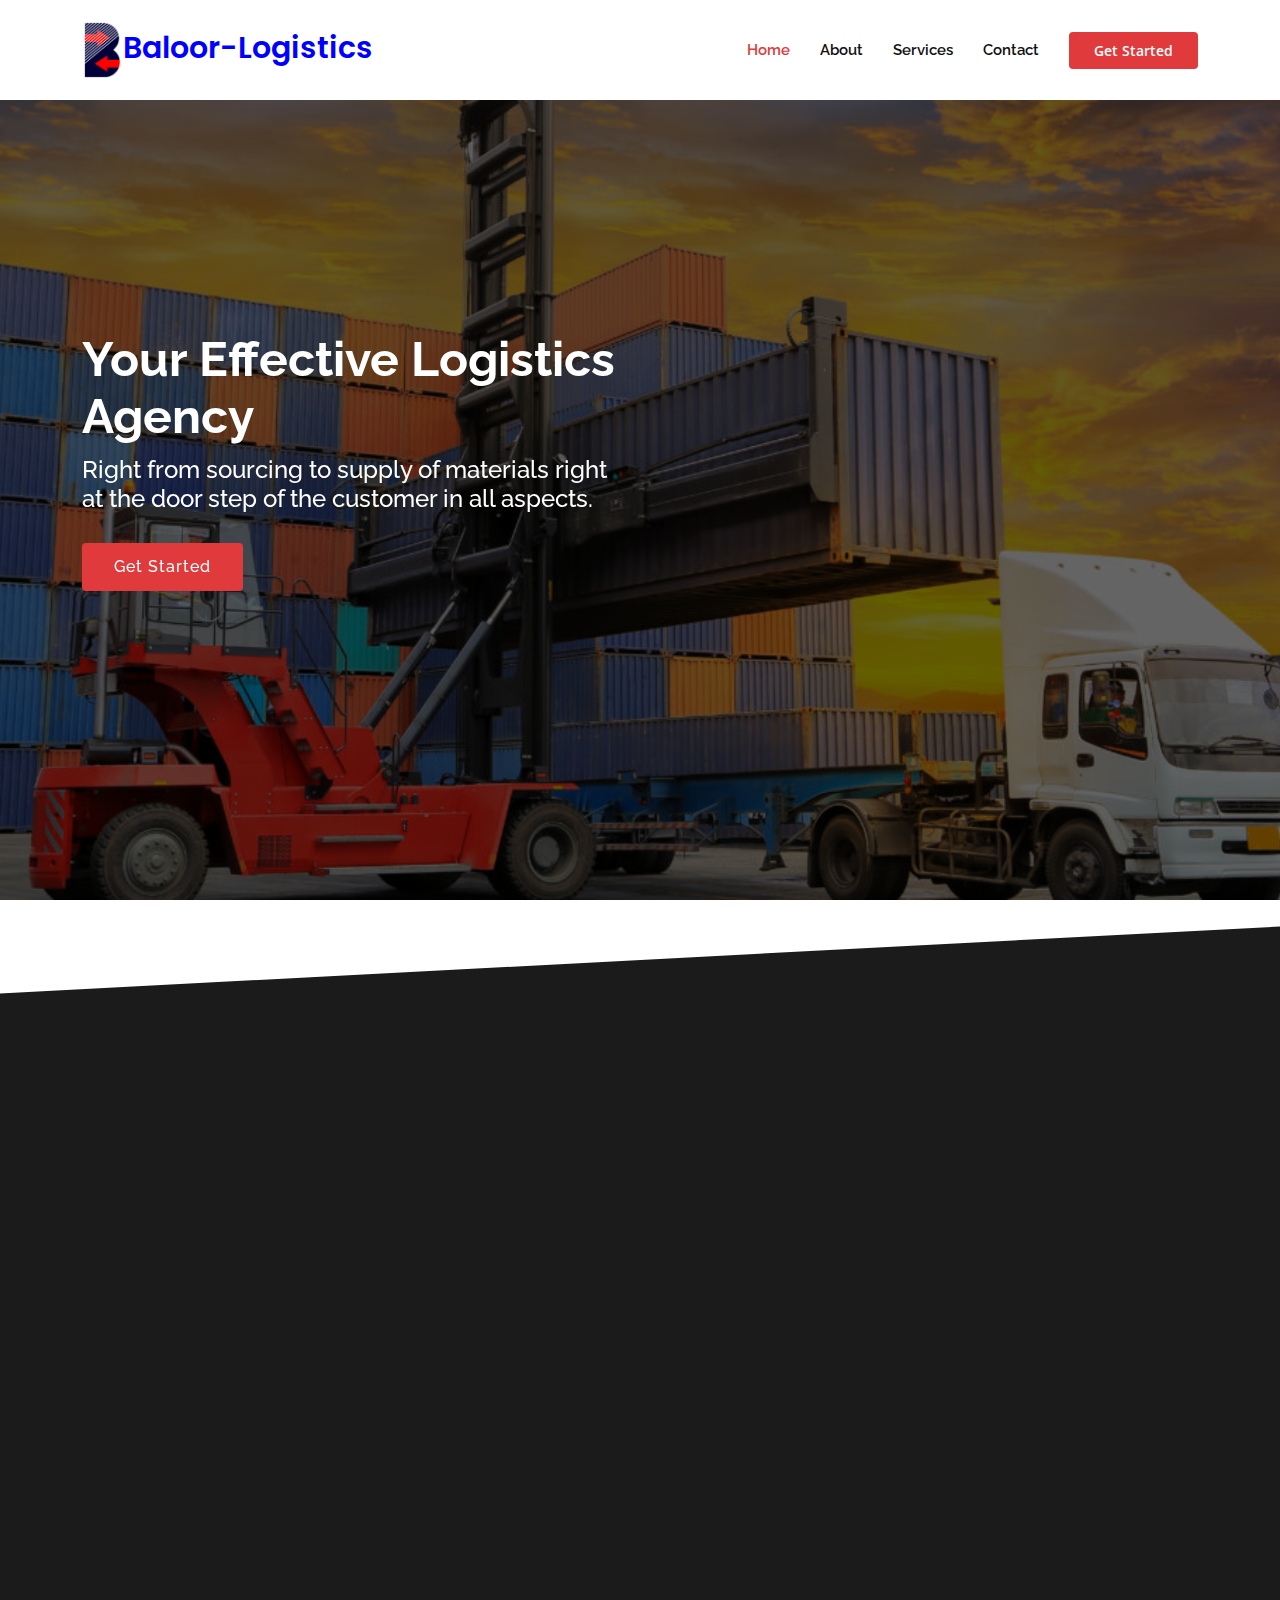
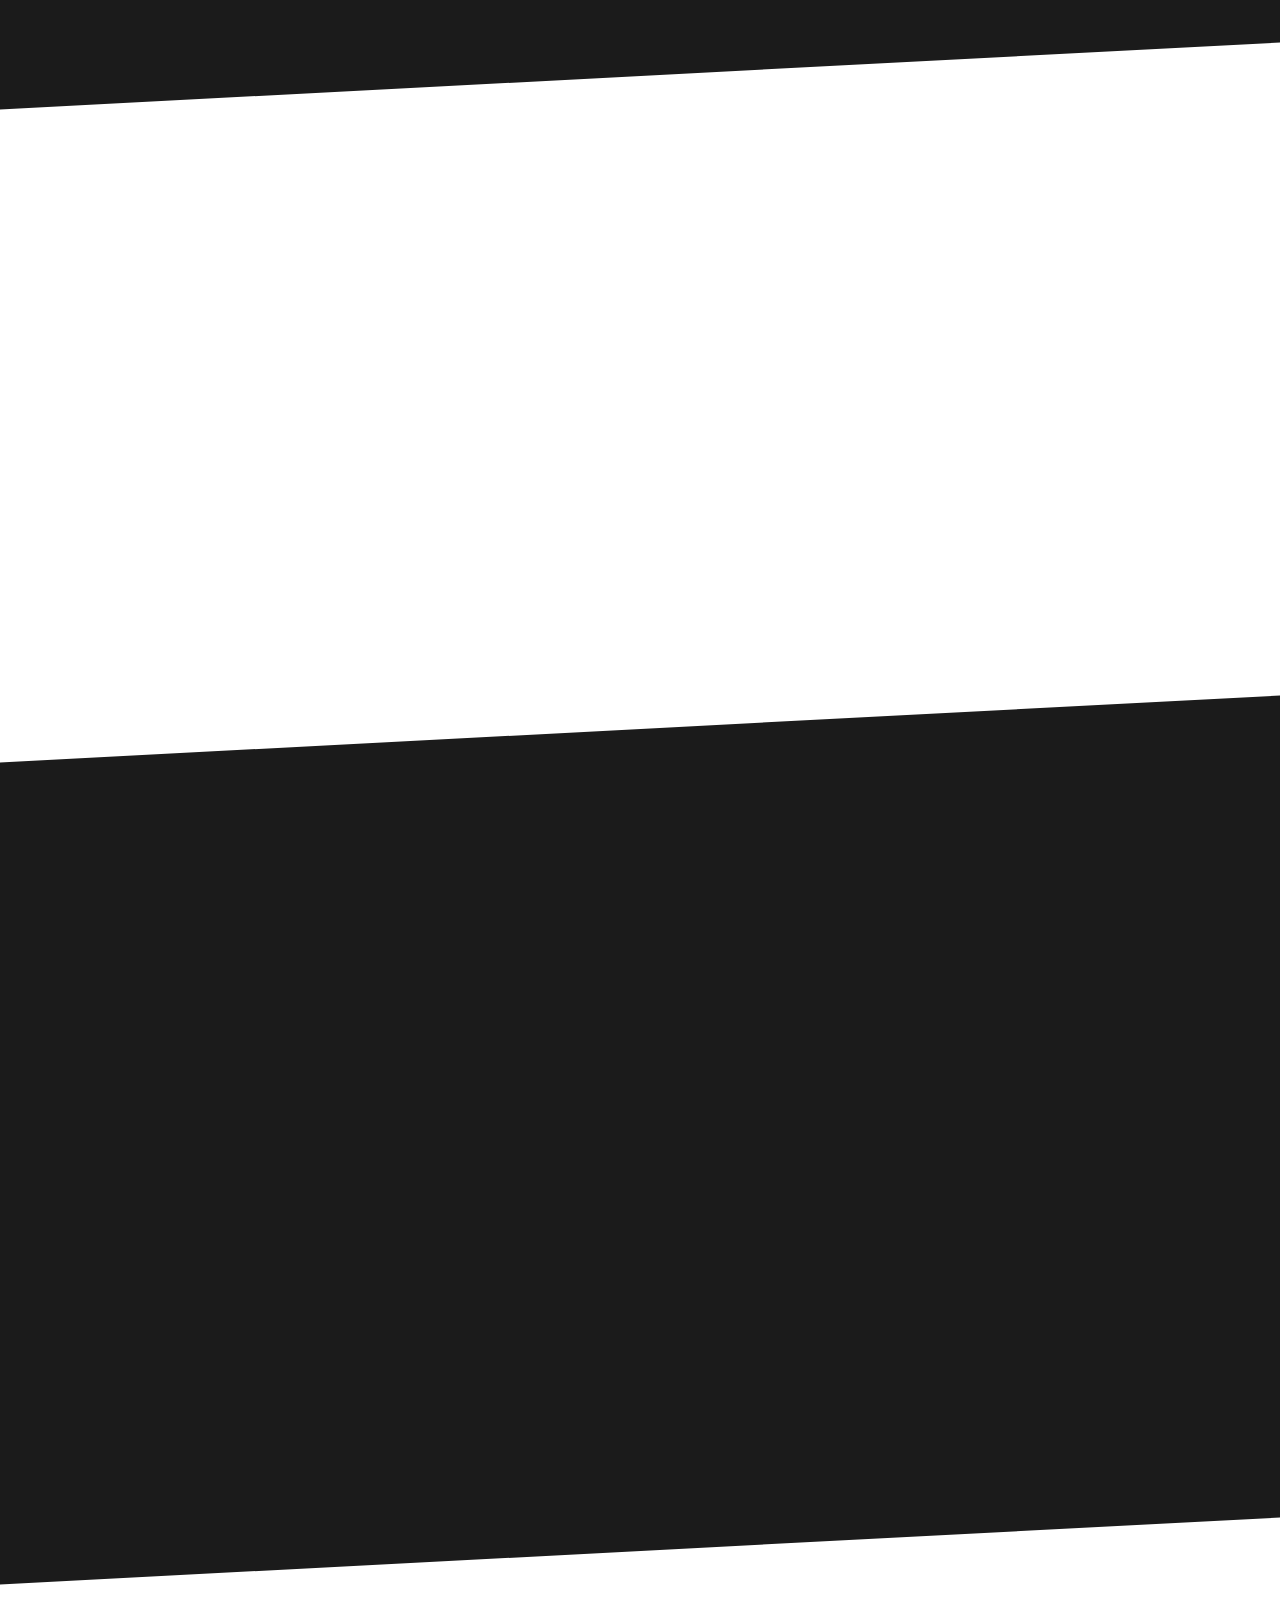
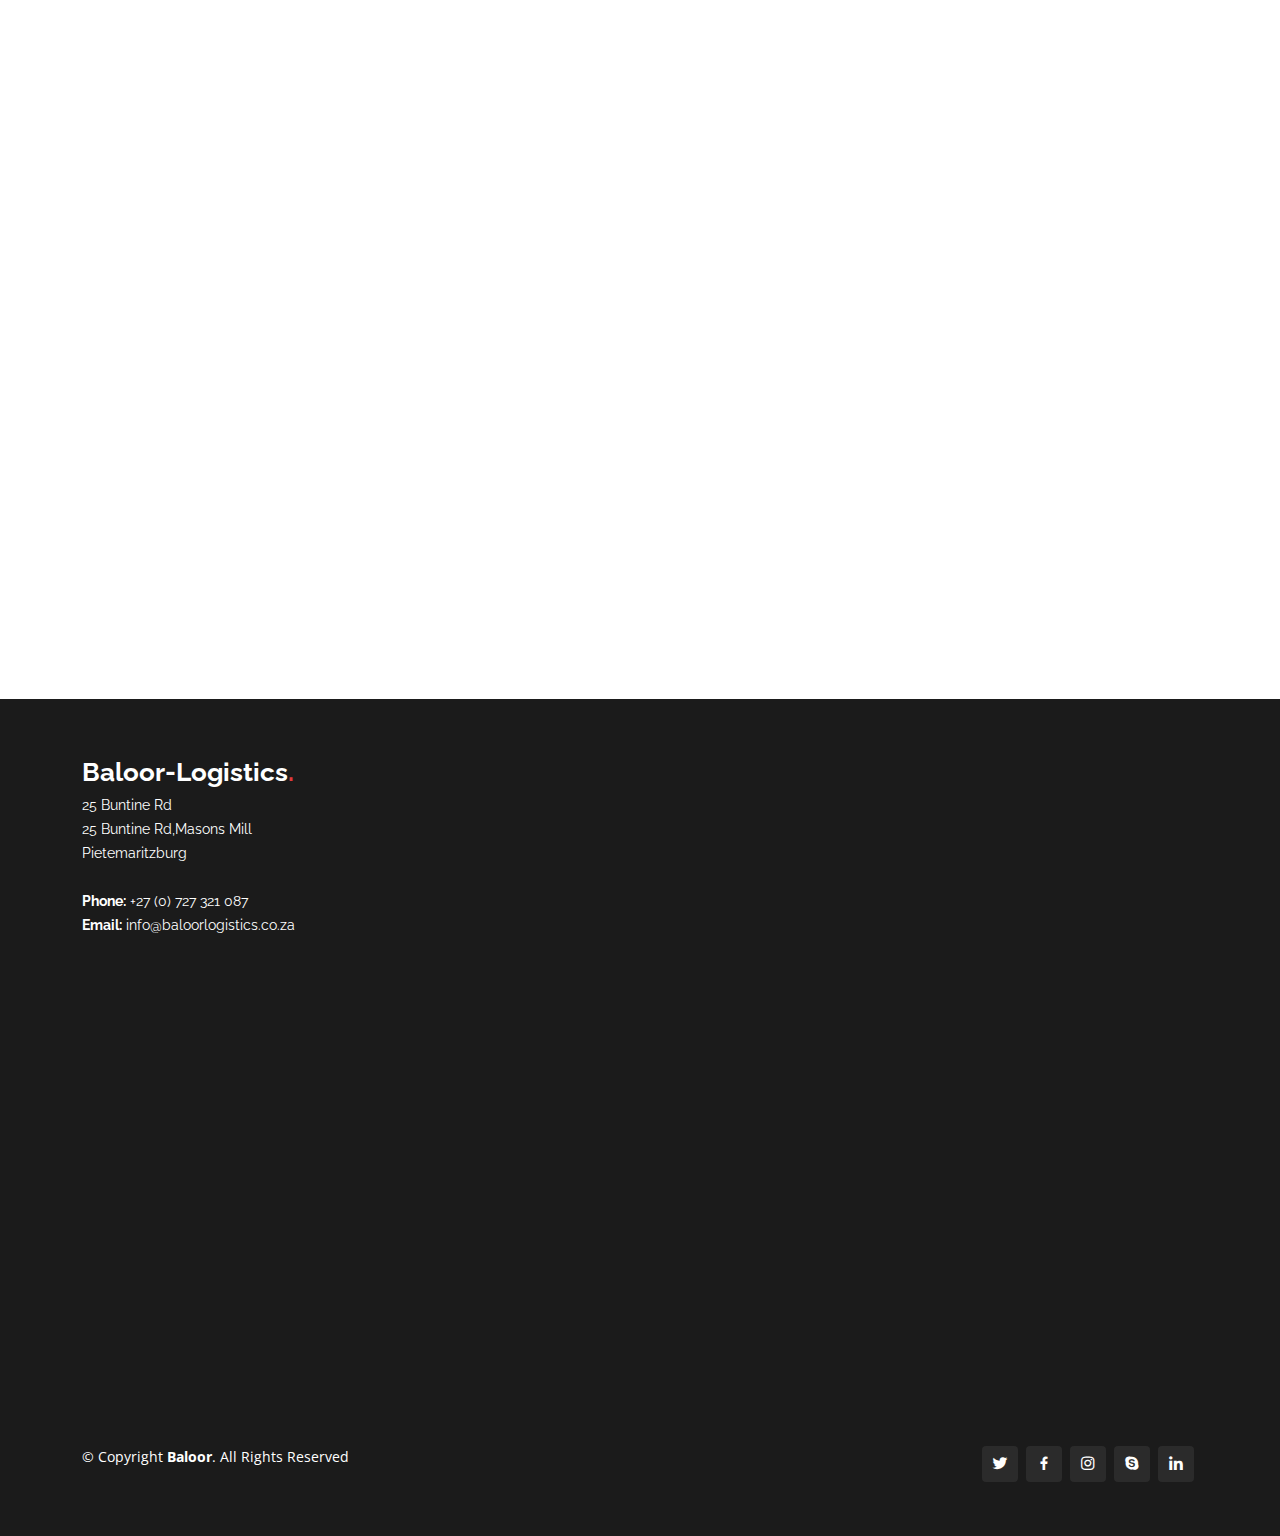
==== CurrentWork/Presento-pro/index.html @ 8ceecabe "Merge pull request #7 from Moe6/baloor-changes" ====
<!DOCTYPE html>
<html lang="en">

<head>
  <meta charset="utf-8">
  <meta content="width=device-width, initial-scale=1.0" name="viewport">

  <title>Index</title>
  <meta content="" name="description">
  <meta content="" name="keywords">

  <!-- Favicons -->
  <link href="assets/img/favicon.png" rel="icon">
  <link href="assets/img/apple-touch-icon.png" rel="apple-touch-icon">

  <!-- Google Fonts -->
  <link href="https://fonts.googleapis.com/css?family=Open+Sans:300,300i,400,400i,600,600i,700,700i|Raleway:300,300i,400,400i,500,500i,600,600i,700,700i|Poppins:300,300i,400,400i,500,500i,600,600i,700,700i" rel="stylesheet">

  <!-- Vendor CSS Files -->
  <link href="assets/vendor/aos/aos.css" rel="stylesheet">
  <link href="assets/vendor/bootstrap/css/bootstrap.min.css" rel="stylesheet">
  <link href="assets/vendor/bootstrap-icons/bootstrap-icons.css" rel="stylesheet">
  <link href="assets/vendor/boxicons/css/boxicons.min.css" rel="stylesheet">
  <link href="assets/vendor/glightbox/css/glightbox.min.css" rel="stylesheet">
  <link href="assets/vendor/remixicon/remixicon.css" rel="stylesheet">
  <link href="assets/vendor/swiper/swiper-bundle.min.css" rel="stylesheet">

  <!-- Template Main CSS File -->
  <link href="assets/css/style.css" rel="stylesheet">

  <!-- =======================================================
  * Template Name: Presento - v3.3.0
  * Template URL: https://bootstrapmade.com/presento-bootstrap-corporate-template/
  * Author: BootstrapMade.com
  * License: https://bootstrapmade.com/license/
  ======================================================== -->
</head>

<body>

  <!-- ======= Header ======= -->
  <header id="header" class="fixed-top d-flex align-items-center">
    <div class="container d-flex align-items-center">
     <!--<h1 class="logo me-auto"><a href="index.html">Baloor-Logistics<span></span></a></h1>
      <!-- Uncomment below if you prefer to use an image logo -->
       <a href="index.html" class="logo me-auto"><img src="image/Logo/logo.jpeg" alt="">Baloor-Logistics</a>

      <nav id="navbar" class="navbar order-last order-lg-0">
        <ul>
          <li><a class="nav-link scrollto active" href="#hero">Home</a></li>
          <li><a class="nav-link scrollto" href="#about">About</a></li>
          <li><a class="nav-link scrollto" href="#services">Services</a></li>
          
             
          <li><a class="nav-link scrollto" href="#contact">Contact</a></li>
        </ul>
        <i class="bi bi-list mobile-nav-toggle"></i>
      </nav><!-- .navbar -->

      <a href="#about" class="get-started-btn scrollto">Get Started</a>
    </div>
  </header><!-- End Header -->

  <!-- ======= Hero Section ======= -->
  <section id="hero" class="d-flex align-items-center">

    <div class="container" data-aos="zoom-out" data-aos-delay="100">
      <div class="row">
        <div class="col-xl-6">
          <h1>Your Effective Logistics Agency</h1>
          <h2>Right from sourcing to supply of materials
			  right at the door step of the customer in all aspects.</h2>
          <a href="#about" class="btn-get-started scrollto">Get Started</a>
        </div>
      </div>
    </div>

  </section><!-- End Hero -->

  <main id="main">

    <!-- ======= Clients Section ======= -->
     <!--<section id="clients" class="clients">
      <div class="container" data-aos="zoom-in">

        <div class="clients-slider swiper-container">
          <div class="swiper-wrapper align-items-center">
            <div class="swiper-slide"><img src="assets/img/clients/client-1.png" class="img-fluid" alt=""></div>
            <div class="swiper-slide"><img src="assets/img/clients/client-2.png" class="img-fluid" alt=""></div>
            <div class="swiper-slide"><img src="assets/img/clients/client-3.png" class="img-fluid" alt=""></div>
            <div class="swiper-slide"><img src="assets/img/clients/client-4.png" class="img-fluid" alt=""></div>
            <div class="swiper-slide"><img src="assets/img/clients/client-5.png" class="img-fluid" alt=""></div>
            <div class="swiper-slide"><img src="assets/img/clients/client-6.png" class="img-fluid" alt=""></div>
            <div class="swiper-slide"><img src="assets/img/clients/client-7.png" class="img-fluid" alt=""></div>
            <div class="swiper-slide"><img src="assets/img/clients/client-8.png" class="img-fluid" alt=""></div>
          </div>
          <div class="swiper-pagination"></div>
        </div>

      </div>
    </section><!-- End Clients Section -->

    <!-- ======= About Section ======= -->
    <section id="about" class="about section-bg">
      <div class="container" data-aos="fade-up">

        <div class="row no-gutters">
          <div class="content col-xl-5 d-flex align-items-stretch">
            <div class="content">
              <h3>An Effective Logistics Agent</h3>
              <p>
                  We are Baloor Logistics,your effective logistics agency.We offer one 
				  stop customs services,freight forwarding & transport and warehousing & logistics.
			  Our services are available either on a contractual basis or on an as and when needed basis.
            
              </p>
			  <p class="">
              From our office and through the beneficial partnerships and alliances that 
			  we have built over the years,we are able to provide a full suite of services 
			  around the import and export needs of our clients.
			  we are always focused on providing quality services and to make every engagement worth you while.
            </p>
			<!--  <p class="">
            Our focus is to foster growth and promote enduring business ties with our
			clients.Customer responsiveness and commitment is to the driving force in the quest for excellence.
            
            </p>-->
              <a href="#" class="about-btn"><span>About us</span> <i class="bx bx-chevron-right"></i></a>
            </div>
          </div>
              <div class="col-lg-6 order-1 order-lg-2 text-center">
            <img src="image/home.jpg" class="img-fluid" width="1000"   height="1000" alt="">

			
          </div>
            </div><!-- End .content-->
          </div>
        </div>

      </div>
    </section><!-- End About Section -->

    <!-- ======= Counts Section ======= -->
    <!--  <section id="counts" class="counts">
      <div class="container" data-aos="fade-up">

        <div class="row">

          <div class="col-lg-3 col-md-6">
            <div class="count-box">
              <i class="bi bi-emoji-smile"></i>
              <span data-purecounter-start="0" data-purecounter-end="232" data-purecounter-duration="1" class="purecounter"></span>
              <p>To prosper together with customers,shareholders,and employees,and to contribute to a prosperous society.</p>

            </div>
          </div>

          <div class="col-lg-3 col-md-6 mt-5 mt-md-0">
            <div class="count-box">
              <i class="bi bi-journal-richtext"></i>
              <span data-purecounter-start="0" data-purecounter-end="521" data-purecounter-duration="1" class="purecounter"></span>
              <p class="">
           Striving to meet the increasing and diversified demands of the customers.
          </p>
			 
            </div>
          </div>

          <div class="col-lg-3 col-md-6 mt-5 mt-lg-0">
            <div class="count-box">
              <i class="bi bi-headset"></i>
              <span data-purecounter-start="0" data-purecounter-end="1463" data-purecounter-duration="1" class="purecounter"></span>
              <p class=""> Being market leaders in defend market segments.
            </p>
			 <p class="">
           Providing quality  products & reliable services and sourcing from reputed manufacturers.
            </p>
            </div>
          </div>

          <div class="col-lg-3 col-md-6 mt-5 mt-lg-0">
            <div class="count-box">
              <i class="bi bi-people"></i>
              <span data-purecounter-start="0" data-purecounter-end="15" data-purecounter-duration="1" class="purecounter"></span>
              <p class="">
           Becoming professional marketing partners for our principals to meet the objectives of sales,market infomation ,and customer service.
            </p>
			 <p class="">
           Being the preferred importer and exporter of our customers,with our products exceeding their quality requirements.
            </p>
            </div>
          </div>

        </div>

      </div>
    </section><!-- End Counts Section -->

    <!-- ======= Tabs Section ======= -->
   <section id="tabs" class="tabs">
      <div class="container" data-aos="fade-up">

       <!-- <ul class="nav nav-tabs row d-flex">
          <li class="nav-item col-3">
            <a class="nav-link active show" data-bs-toggle="tab" data-bs-target="#tab-1">
              <i class="ri-gps-line"></i>
              <h4 class="d-none d-lg-block">Modi sit est dela pireda nest</h4>
            </a>
          </li>
          <li class="nav-item col-3">
            <a class="nav-link" data-bs-toggle="tab" data-bs-target="#tab-2">
              <i class="ri-body-scan-line"></i>
              <h4 class="d-none d-lg-block">Unde praesenti mara setra le</h4>
            </a>
          </li>
          <li class="nav-item col-3">
            <a class="nav-link" data-bs-toggle="tab" data-bs-target="#tab-3">
              <i class="ri-sun-line"></i>
              <h4 class="d-none d-lg-block">Pariatur explica nitro dela</h4>
            </a>
          </li>
          <li class="nav-item col-3">
            <a class="nav-link" data-bs-toggle="tab" data-bs-target="#tab-4">
              <i class="ri-store-line"></i>
              <h4 class="d-none d-lg-block">Nostrum qui dile node</h4>
            </a>
          </li>
        </ul>-->

        <div class="tab-content">
          <div class="tab-pane active show" id="tab-1">
            <div class="row">
              <div class="col-lg-6 order-2 order-lg-1 mt-3 mt-lg-0" data-aos="fade-up" data-aos-delay="100">
                <h3>Our Mission</h3>
               		  <p>To prosper together with customers,shareholders,and employees,and to contribute to a prosperous society.</p>

                
               <p class="">
           Striving to meet the increasing and diversified demands of the customers.
            </p>
			 <p class="">
			  <p class="">
            Being market leaders in defend market segments.
            </p>
			 <p class="">
           Providing quality  products & reliable services and sourcing from reputed manufacturers.
            </p>
			<p class="">
           Becoming professional marketing partners for our principals to meet the objectives of sales,market infomation ,and customer service.
            </p>
			 <p class="">
           Being the preferred importer and exporter of our customers,with our products exceeding their quality requirements.
            </p>
              </div>
              <div class="col-lg-6 order-1 order-lg-2 text-center" data-aos="fade-up" data-aos-delay="200">
                <img src="image/logic.jpg" alt="" class="img-fluid">
              </div>
            </div>
          </div>
          <div class="tab-pane" id="tab-2">
            <div class="row">
              <div class="col-lg-6 order-2 order-lg-1 mt-3 mt-lg-0">
                <h3>Neque exercitationem debitis soluta quos debitis quo mollitia officia est</h3>
                <p>
                  Ullamco laboris nisi ut aliquip ex ea commodo consequat. Duis aute irure dolor in reprehenderit in voluptate
                  velit esse cillum dolore eu fugiat nulla pariatur. Excepteur sint occaecat cupidatat non proident, sunt in
                  culpa qui officia deserunt mollit anim id est laborum
                </p>
                <p class="fst-italic">
                  Lorem ipsum dolor sit amet, consectetur adipiscing elit, sed do eiusmod tempor incididunt ut labore et dolore
                  magna aliqua.
                </p>
                <ul>
                  <li><i class="ri-check-double-line"></i> Ullamco laboris nisi ut aliquip ex ea commodo consequat.</li>
                  <li><i class="ri-check-double-line"></i> Duis aute irure dolor in reprehenderit in voluptate velit.</li>
                  <li><i class="ri-check-double-line"></i> Provident mollitia neque rerum asperiores dolores quos qui a. Ipsum neque dolor voluptate nisi sed.</li>
                  <li><i class="ri-check-double-line"></i> Ullamco laboris nisi ut aliquip ex ea commodo consequat. Duis aute irure dolor in reprehenderit in voluptate trideta storacalaperda mastiro dolore eu fugiat nulla pariatur.</li>
                </ul>
              </div>
              <div class="col-lg-6 order-1 order-lg-2 text-center">
                <img src="assets/img/tabs-2.jpg" alt="" class="img-fluid">
              </div>
            </div>
          </div>
          <div class="tab-pane" id="tab-3">
            <div class="row">
              <div class="col-lg-6 order-2 order-lg-1 mt-3 mt-lg-0">
                <h3>Voluptatibus commodi ut accusamus ea repudiandae ut autem dolor ut assumenda</h3>
                <p>
                  Ullamco laboris nisi ut aliquip ex ea commodo consequat. Duis aute irure dolor in reprehenderit in voluptate
                  velit esse cillum dolore eu fugiat nulla pariatur. Excepteur sint occaecat cupidatat non proident, sunt in
                  culpa qui officia deserunt mollit anim id est laborum
                </p>
                <ul>
                  <li><i class="ri-check-double-line"></i> Ullamco laboris nisi ut aliquip ex ea commodo consequat.</li>
                  <li><i class="ri-check-double-line"></i> Duis aute irure dolor in reprehenderit in voluptate velit.</li>
                  <li><i class="ri-check-double-line"></i> Provident mollitia neque rerum asperiores dolores quos qui a. Ipsum neque dolor voluptate nisi sed.</li>
                </ul>
                <p class="fst-italic">
                  Lorem ipsum dolor sit amet, consectetur adipiscing elit, sed do eiusmod tempor incididunt ut labore et dolore
                  magna aliqua.
                </p>
              </div>
              <div class="col-lg-6 order-1 order-lg-2 text-center">
                <img src="assets/img/tabs-3.jpg" alt="" class="img-fluid">
              </div>
            </div>
          </div>
          <div class="tab-pane" id="tab-4">
            <div class="row">
              <div class="col-lg-6 order-2 order-lg-1 mt-3 mt-lg-0">
                <h3>Omnis fugiat ea explicabo sunt dolorum asperiores sequi inventore rerum</h3>
                <p>
                  Ullamco laboris nisi ut aliquip ex ea commodo consequat. Duis aute irure dolor in reprehenderit in voluptate
                  velit esse cillum dolore eu fugiat nulla pariatur. Excepteur sint occaecat cupidatat non proident, sunt in
                  culpa qui officia deserunt mollit anim id est laborum
                </p>
                <p class="fst-italic">
                  Lorem ipsum dolor sit amet, consectetur adipiscing elit, sed do eiusmod tempor incididunt ut labore et dolore
                  magna aliqua.
                </p>
                <ul>
                  <li><i class="ri-check-double-line"></i> Ullamco laboris nisi ut aliquip ex ea commodo consequat.</li>
                  <li><i class="ri-check-double-line"></i> Duis aute irure dolor in reprehenderit in voluptate velit.</li>
                  <li><i class="ri-check-double-line"></i> Ullamco laboris nisi ut aliquip ex ea commodo consequat. Duis aute irure dolor in reprehenderit in voluptate trideta storacalaperda mastiro dolore eu fugiat nulla pariatur.</li>
                </ul>
              </div>
              <div class="col-lg-6 order-1 order-lg-2 text-center">
                <img src="assets/img/tabs-4.jpg" alt="" class="img-fluid">
              </div>
            </div>
          </div>
        </div>

      </div>
    </section><!-- End Tabs Section -->

    <!-- ======= Services Section ======= -->
    <section id="services" class="services section-bg ">
      <div class="container" data-aos="fade-up">

        <div class="section-title">
          <h2>Services</h2>
          <p>Check our services.</p>
        </div>

        <div class="row">
          <div class="col-md-6">
            <div class="icon-box" data-aos="fade-up" data-aos-delay="100">
              <i class="bi bi-briefcase"></i>
              <h4><a href="#">Customs Clearig & Compliance</a></h4>
              <p> We offer customs processing of all cargo either for imports or exports.</p>
			  
              <p>Our services include processing and submission of all respective cargo
			documentation to the customs authorites for clearance,
			duty estimation,customs compliance and advisory solutions.</p>
            </div>
          </div>
          <div class="col-md-6 mt-4 mt-md-0">
            <div class="icon-box" data-aos="fade-up" data-aos-delay="200">
              <i class="bi bi-card-checklist"></i>
              <h4><a href="#">Transport & Fleight Forwarding</a></h4>
              <p>Baloor logistics has established a complete supply chain solutions and
			  service standards from which we provide our customs improved
			  shipping flexebility and effective solutions with exceptional
			  and on-time customer service.
			   <p>We are an integral part of our clients 
			  important operations,offering total customer care for a wide variety of
			  cargo,so together we can bridge the markets of the world.
			  Air,Sea,Rail and Road freight logistics we can do it at all.</p>
            </div>
          </div>
          <div class="col-md-6 mt-4 mt-md-0">
            <div class="icon-box" data-aos="fade-up" data-aos-delay="300">
              <i class="bi bi-bar-chart"></i>
              <h4><a href="#">Logistics </a></h4>
              <p>For good and cargo to be moved around effectively and reliably,
			  there is a need for dedicated to support you.
        we are fully equipped and resourced to provide you with turn bay logistics and
    warehousing needs</p>
	
            </div>
          </div>
          <div class="col-md-6 mt-4 mt-md-0">
            <div class="icon-box" data-aos="fade-up" data-aos-delay="400">
              <i class="bi bi-binoculars"></i>
              <h4><a href="#"> Warehousing</a></h4>
              <p> we are fully equipped and resourced to provide you with turn bay logistics and
    warehousing needs</p>
            </div>
          </div>
        
          </div>
          
        </div>

      </div>
    </section><!-- End Services Section -->

    <!-- ======= Portfolio Section ======= -->
    <!-- <section id="portfolio" class="portfolio">
      <div class="container" data-aos="fade-up">

        <div class="section-title">
          <h2>Portfolio</h2>
          <p>Magnam dolores commodi suscipit. Necessitatibus eius consequatur ex aliquid fuga eum quidem. Sit sint consectetur velit. Quisquam quos quisquam cupiditate. Et nemo qui impedit suscipit alias ea.</p>
        </div>

        <div class="row" data-aos="fade-up" data-aos-delay="100">
          <div class="col-lg-12 d-flex justify-content-center">
            <ul id="portfolio-flters">
              <li data-filter="*" class="filter-active">All</li>
              <li data-filter=".filter-app">App</li>
              <li data-filter=".filter-card">Card</li>
              <li data-filter=".filter-web">Web</li>
            </ul>
          </div>
        </div>

        <div class="row portfolio-container" data-aos="fade-up" data-aos-delay="200">

          <div class="col-lg-4 col-md-6 portfolio-item filter-app">
            <div class="portfolio-wrap">
              <img src="assets/img/portfolio/portfolio-1.jpg" class="img-fluid" alt="">
              <div class="portfolio-info">
                <h4>App 1</h4>
                <p>App</p>
                <div class="portfolio-links">
                  <a href="assets/img/portfolio/portfolio-1.jpg" data-gallery="portfolioGallery" class="portfolio-lightbox" title="App 1"><i class="bx bx-plus"></i></a>
                  <a href="portfolio-details.html" title="More Details"><i class="bx bx-link"></i></a>
                </div>
              </div>
            </div>
          </div>

          <div class="col-lg-4 col-md-6 portfolio-item filter-web">
            <div class="portfolio-wrap">
              <img src="assets/img/portfolio/portfolio-2.jpg" class="img-fluid" alt="">
              <div class="portfolio-info">
                <h4>Web 3</h4>
                <p>Web</p>
                <div class="portfolio-links">
                  <a href="assets/img/portfolio/portfolio-2.jpg" data-gallery="portfolioGallery" class="portfolio-lightbox" title="Web 3"><i class="bx bx-plus"></i></a>
                  <a href="portfolio-details.html" title="More Details"><i class="bx bx-link"></i></a>
                </div>
              </div>
            </div>
          </div>

          <div class="col-lg-4 col-md-6 portfolio-item filter-app">
            <div class="portfolio-wrap">
              <img src="assets/img/portfolio/portfolio-3.jpg" class="img-fluid" alt="">
              <div class="portfolio-info">
                <h4>App 2</h4>
                <p>App</p>
                <div class="portfolio-links">
                  <a href="assets/img/portfolio/portfolio-3.jpg" data-gallery="portfolioGallery" class="portfolio-lightbox" title="App 2"><i class="bx bx-plus"></i></a>
                  <a href="portfolio-details.html" title="More Details"><i class="bx bx-link"></i></a>
                </div>
              </div>
            </div>
          </div>

          <div class="col-lg-4 col-md-6 portfolio-item filter-card">
            <div class="portfolio-wrap">
              <img src="assets/img/portfolio/portfolio-4.jpg" class="img-fluid" alt="">
              <div class="portfolio-info">
                <h4>Card 2</h4>
                <p>Card</p>
                <div class="portfolio-links">
                  <a href="assets/img/portfolio/portfolio-4.jpg" data-gallery="portfolioGallery" class="portfolio-lightbox" title="Card 2"><i class="bx bx-plus"></i></a>
                  <a href="portfolio-details.html" title="More Details"><i class="bx bx-link"></i></a>
                </div>
              </div>
            </div>
          </div>

          <div class="col-lg-4 col-md-6 portfolio-item filter-web">
            <div class="portfolio-wrap">
              <img src="assets/img/portfolio/portfolio-5.jpg" class="img-fluid" alt="">
              <div class="portfolio-info">
                <h4>Web 2</h4>
                <p>Web</p>
                <div class="portfolio-links">
                  <a href="assets/img/portfolio/portfolio-5.jpg" data-gallery="portfolioGallery" class="portfolio-lightbox" title="Web 2"><i class="bx bx-plus"></i></a>
                  <a href="portfolio-details.html" title="More Details"><i class="bx bx-link"></i></a>
                </div>
              </div>
            </div>
          </div>

          <div class="col-lg-4 col-md-6 portfolio-item filter-app">
            <div class="portfolio-wrap">
              <img src="assets/img/portfolio/portfolio-6.jpg" class="img-fluid" alt="">
              <div class="portfolio-info">
                <h4>App 3</h4>
                <p>App</p>
                <div class="portfolio-links">
                  <a href="assets/img/portfolio/portfolio-6.jpg" data-gallery="portfolioGallery" class="portfolio-lightbox" title="App 3"><i class="bx bx-plus"></i></a>
                  <a href="portfolio-details.html" title="More Details"><i class="bx bx-link"></i></a>
                </div>
              </div>
            </div>
          </div>

          <div class="col-lg-4 col-md-6 portfolio-item filter-card">
            <div class="portfolio-wrap">
              <img src="assets/img/portfolio/portfolio-7.jpg" class="img-fluid" alt="">
              <div class="portfolio-info">
                <h4>Card 1</h4>
                <p>Card</p>
                <div class="portfolio-links">
                  <a href="assets/img/portfolio/portfolio-7.jpg" data-gallery="portfolioGallery" class="portfolio-lightbox" title="Card 1"><i class="bx bx-plus"></i></a>
                  <a href="portfolio-details.html" title="More Details"><i class="bx bx-link"></i></a>
                </div>
              </div>
            </div>
          </div>

          <div class="col-lg-4 col-md-6 portfolio-item filter-card">
            <div class="portfolio-wrap">
              <img src="assets/img/portfolio/portfolio-8.jpg" class="img-fluid" alt="">
              <div class="portfolio-info">
                <h4>Card 3</h4>
                <p>Card</p>
                <div class="portfolio-links">
                  <a href="assets/img/portfolio/portfolio-8.jpg" data-gallery="portfolioGallery" class="portfolio-lightbox" title="Card 3"><i class="bx bx-plus"></i></a>
                  <a href="portfolio-details.html" title="More Details"><i class="bx bx-link"></i></a>
                </div>
              </div>
            </div>
          </div>

          <div class="col-lg-4 col-md-6 portfolio-item filter-web">
            <div class="portfolio-wrap">
              <img src="assets/img/portfolio/portfolio-9.jpg" class="img-fluid" alt="">
              <div class="portfolio-info">
                <h4>Web 3</h4>
                <p>Web</p>
                <div class="portfolio-links">
                  <a href="assets/img/portfolio/portfolio-9.jpg" data-gallery="portfolioGallery" class="portfolio-lightbox" title="Web 3"><i class="bx bx-plus"></i></a>
                  <a href="portfolio-details.html" title="More Details"><i class="bx bx-link"></i></a>
                </div>
              </div>
            </div>
          </div>

        </div>

      </div>
    </section><!-- End Portfolio Section -->

    <!-- ======= Testimonials Section ======= -->
   <!--  <section id="testimonials" class="testimonials">
      <div class="container" data-aos="fade-up">
        <div class="section-title">
          <h2>Testimonials</h2>
          <p>Magnam dolores commodi suscipit. Necessitatibus eius consequatur ex aliquid fuga eum quidem. Sit sint consectetur velit. Quisquam quos quisquam cupiditate. Et nemo qui impedit suscipit alias ea.</p>
        </div>

        <div class="testimonials-slider swiper-container" data-aos="fade-up" data-aos-delay="100">
          <div class="swiper-wrapper">

            <div class="swiper-slide">
              <div class="testimonial-wrap">
                <div class="testimonial-item">
                  <img src="assets/img/testimonials/testimonials-1.jpg" class="testimonial-img" alt="">
                  <h3>Saul Goodman</h3>
                  <h4>Ceo &amp; Founder</h4>
                  <p>
                    <i class="bx bxs-quote-alt-left quote-icon-left"></i>
                    Proin iaculis purus consequat sem cure digni ssim donec porttitora entum suscipit rhoncus. Accusantium quam, ultricies eget id, aliquam eget nibh et. Maecen aliquam, risus at semper.
                    <i class="bx bxs-quote-alt-right quote-icon-right"></i>
                  </p>
                </div>
              </div>
            </div><!-- End testimonial item -->

          <!--   <div class="swiper-slide">
              <div class="testimonial-wrap">
                <div class="testimonial-item">
                  <img src="assets/img/testimonials/testimonials-2.jpg" class="testimonial-img" alt="">
                  <h3>Sara Wilsson</h3>
                  <h4>Designer</h4>
                  <p>
                    <i class="bx bxs-quote-alt-left quote-icon-left"></i>
                    Export tempor illum tamen malis malis eram quae irure esse labore quem cillum quid cillum eram malis quorum velit fore eram velit sunt aliqua noster fugiat irure amet legam anim culpa.
                    <i class="bx bxs-quote-alt-right quote-icon-right"></i>
                  </p>
                </div>
              </div>
            </div><!-- End testimonial item -->

        <!--     <div class="swiper-slide">
              <div class="testimonial-wrap">
                <div class="testimonial-item">
                  <img src="assets/img/testimonials/testimonials-3.jpg" class="testimonial-img" alt="">
                  <h3>Jena Karlis</h3>
                  <h4>Store Owner</h4>
                  <p>
                    <i class="bx bxs-quote-alt-left quote-icon-left"></i>
                    Enim nisi quem export duis labore cillum quae magna enim sint quorum nulla quem veniam duis minim tempor labore quem eram duis noster aute amet eram fore quis sint minim.
                    <i class="bx bxs-quote-alt-right quote-icon-right"></i>
                  </p>
                </div>
              </div>
            </div><!-- End testimonial item -->

          <!--   <div class="swiper-slide">
              <div class="testimonial-wrap">
                <div class="testimonial-item">
                  <img src="assets/img/testimonials/testimonials-4.jpg" class="testimonial-img" alt="">
                  <h3>Matt Brandon</h3>
                  <h4>Freelancer</h4>
                  <p>
                    <i class="bx bxs-quote-alt-left quote-icon-left"></i>
                    Fugiat enim eram quae cillum dolore dolor amet nulla culpa multos export minim fugiat minim velit minim dolor enim duis veniam ipsum anim magna sunt elit fore quem dolore labore illum veniam.
                    <i class="bx bxs-quote-alt-right quote-icon-right"></i>
                  </p>
                </div>
              </div>
            </div><!-- End testimonial item -->

           <!--  <div class="swiper-slide">
              <div class="testimonial-wrap">
                <div class="testimonial-item">
                  <img src="assets/img/testimonials/testimonials-5.jpg" class="testimonial-img" alt="">
                  <h3>John Larson</h3>
                  <h4>Entrepreneur</h4>
                  <p>
                    <i class="bx bxs-quote-alt-left quote-icon-left"></i>
                    Quis quorum aliqua sint quem legam fore sunt eram irure aliqua veniam tempor noster veniam enim culpa labore duis sunt culpa nulla illum cillum fugiat esse veniam culpa fore nisi cillum quid.
                    <i class="bx bxs-quote-alt-right quote-icon-right"></i>
                  </p>
                </div>
              </div>
            </div><!-- End testimonial item -->

        <!--   </div>
          <div class="swiper-pagination"></div>
        </div>

      </div>
    </section><!-- End Testimonials Section -->

    <!-- ======= Pricing Section ======= -->
  <!--   <section id="pricing" class="pricing section-bg">
      <div class="container" data-aos="fade-up">

        <div class="section-title">
          <h2>Pricing</h2>
          <p>Magnam dolores commodi suscipit. Necessitatibus eius consequatur ex aliquid fuga eum quidem. Sit sint consectetur velit. Quisquam quos quisquam cupiditate. Et nemo qui impedit suscipit alias ea.</p>
        </div>

        <div class="row">

          <div class="col-lg-4 col-md-6">
            <div class="box" data-aos="fade-up" data-aos-delay="100">
              <h3>Free</h3>
              <h4><sup>$</sup>0<span> / month</span></h4>
              <ul>
                <li>Aida dere</li>
                <li>Nec feugiat nisl</li>
                <li>Nulla at volutpat dola</li>
                <li class="na">Pharetra massa</li>
                <li class="na">Massa ultricies mi</li>
              </ul>
              <div class="btn-wrap">
                <a href="#" class="btn-buy">Buy Now</a>
              </div>
            </div>
          </div>

          <div class="col-lg-4 col-md-6 mt-4 mt-md-0">
            <div class="box featured" data-aos="fade-up" data-aos-delay="200">
              <h3>Business</h3>
              <h4><sup>$</sup>19<span> / month</span></h4>
              <ul>
                <li>Aida dere</li>
                <li>Nec feugiat nisl</li>
                <li>Nulla at volutpat dola</li>
                <li>Pharetra massa</li>
                <li class="na">Massa ultricies mi</li>
              </ul>
              <div class="btn-wrap">
                <a href="#" class="btn-buy">Buy Now</a>
              </div>
            </div>
          </div>

          <div class="col-lg-4 col-md-6 mt-4 mt-lg-0">
            <div class="box" data-aos="fade-up" data-aos-delay="300">
              <h3>Developer</h3>
              <h4><sup>$</sup>29<span> / month</span></h4>
              <ul>
                <li>Aida dere</li>
                <li>Nec feugiat nisl</li>
                <li>Nulla at volutpat dola</li>
                <li>Pharetra massa</li>
                <li>Massa ultricies mi</li>
              </ul>
              <div class="btn-wrap">
                <a href="#" class="btn-buy">Buy Now</a>
              </div>
            </div>
          </div>

        </div>

      </div>
    </section><!-- End Pricing Section -->

    <!-- ======= Frequently Asked Questions Section ======= -->
  <!--   <section id="faq" class="faq">
      <div class="container" data-aos="fade-up">

        <div class="section-title">
          <h2>Frequently Asked Questions</h2>
        </div>

        <ul class="faq-list accordion" data-aos="fade-up">

          <li>
            <a data-bs-toggle="collapse" class="collapsed" data-bs-target="#faq1">Non consectetur a erat nam at lectus urna duis? <i class="bx bx-chevron-down icon-show"></i><i class="bx bx-x icon-close"></i></a>
            <div id="faq1" class="collapse" data-bs-parent=".faq-list">
              <p>
                Feugiat pretium nibh ipsum consequat. Tempus iaculis urna id volutpat lacus laoreet non curabitur gravida. Venenatis lectus magna fringilla urna porttitor rhoncus dolor purus non.
              </p>
            </div>
          </li>

          <li>
            <a data-bs-toggle="collapse" data-bs-target="#faq2" class="collapsed">Feugiat scelerisque varius morbi enim nunc faucibus a pellentesque? <i class="bx bx-chevron-down icon-show"></i><i class="bx bx-x icon-close"></i></a>
            <div id="faq2" class="collapse" data-bs-parent=".faq-list">
              <p>
                Dolor sit amet consectetur adipiscing elit pellentesque habitant morbi. Id interdum velit laoreet id donec ultrices. Fringilla phasellus faucibus scelerisque eleifend donec pretium. Est pellentesque elit ullamcorper dignissim. Mauris ultrices eros in cursus turpis massa tincidunt dui.
              </p>
            </div>
          </li>

          <li>
            <a data-bs-toggle="collapse" data-bs-target="#faq3" class="collapsed">Dolor sit amet consectetur adipiscing elit pellentesque habitant morbi? <i class="bx bx-chevron-down icon-show"></i><i class="bx bx-x icon-close"></i></a>
            <div id="faq3" class="collapse" data-bs-parent=".faq-list">
              <p>
                Eleifend mi in nulla posuere sollicitudin aliquam ultrices sagittis orci. Faucibus pulvinar elementum integer enim. Sem nulla pharetra diam sit amet nisl suscipit. Rutrum tellus pellentesque eu tincidunt. Lectus urna duis convallis convallis tellus. Urna molestie at elementum eu facilisis sed odio morbi quis
              </p>
            </div>
          </li>

          <li>
            <a data-bs-toggle="collapse" data-bs-target="#faq4" class="collapsed">Ac odio tempor orci dapibus. Aliquam eleifend mi in nulla? <i class="bx bx-chevron-down icon-show"></i><i class="bx bx-x icon-close"></i></a>
            <div id="faq4" class="collapse" data-bs-parent=".faq-list">
              <p>
                Dolor sit amet consectetur adipiscing elit pellentesque habitant morbi. Id interdum velit laoreet id donec ultrices. Fringilla phasellus faucibus scelerisque eleifend donec pretium. Est pellentesque elit ullamcorper dignissim. Mauris ultrices eros in cursus turpis massa tincidunt dui.
              </p>
            </div>
          </li>

          <li>
            <a data-bs-toggle="collapse" data-bs-target="#faq5" class="collapsed">Tempus quam pellentesque nec nam aliquam sem et tortor consequat? <i class="bx bx-chevron-down icon-show"></i><i class="bx bx-x icon-close"></i></a>
            <div id="faq5" class="collapse" data-bs-parent=".faq-list">
              <p>
                Molestie a iaculis at erat pellentesque adipiscing commodo. Dignissim suspendisse in est ante in. Nunc vel risus commodo viverra maecenas accumsan. Sit amet nisl suscipit adipiscing bibendum est. Purus gravida quis blandit turpis cursus in
              </p>
            </div>
          </li>

          <li>
            <a data-bs-toggle="collapse" data-bs-target="#faq6" class="collapsed">Tortor vitae purus faucibus ornare. Varius vel pharetra vel turpis nunc eget lorem dolor? <i class="bx bx-chevron-down icon-show"></i><i class="bx bx-x icon-close"></i></a>
            <div id="faq6" class="collapse" data-bs-parent=".faq-list">
              <p>
                Laoreet sit amet cursus sit amet dictum sit amet justo. Mauris vitae ultricies leo integer malesuada nunc vel. Tincidunt eget nullam non nisi est sit amet. Turpis nunc eget lorem dolor sed. Ut venenatis tellus in metus vulputate eu scelerisque. Pellentesque diam volutpat commodo sed egestas egestas fringilla phasellus faucibus. Nibh tellus molestie nunc non blandit massa enim nec.
              </p>
            </div>
          </li>

        </ul>

      </div>
    </section><!-- End Frequently Asked Questions Section -->

    <!-- ======= Team Section ======= -->
   <!--  <section id="team" class="team section-bg">
      <div class="container" data-aos="fade-up">

        <div class="section-title">
          <h2>Team</h2>
          <p>Magnam dolores commodi suscipit. Necessitatibus eius consequatur ex aliquid fuga eum quidem. Sit sint consectetur velit. Quisquam quos quisquam cupiditate. Et nemo qui impedit suscipit alias ea.</p>
        </div>

        <div class="row">

          <div class="col-lg-3 col-md-6 d-flex align-items-stretch">
            <div class="member" data-aos="fade-up" data-aos-delay="100">
              <div class="member-img">
                <img src="assets/img/team/team-1.jpg" class="img-fluid" alt="">
                <div class="social">
                  <a href=""><i class="bi bi-twitter"></i></a>
                  <a href=""><i class="bi bi-facebook"></i></a>
                  <a href=""><i class="bi bi-instagram"></i></a>
                  <a href=""><i class="bi bi-linkedin"></i></a>
                </div>
              </div>
              <div class="member-info">
                <h4>Walter White</h4>
                <span>Chief Executive Officer</span>
              </div>
            </div>
          </div>

          <div class="col-lg-3 col-md-6 d-flex align-items-stretch">
            <div class="member" data-aos="fade-up" data-aos-delay="200">
              <div class="member-img">
                <img src="assets/img/team/team-2.jpg" class="img-fluid" alt="">
                <div class="social">
                  <a href=""><i class="bi bi-twitter"></i></a>
                  <a href=""><i class="bi bi-facebook"></i></a>
                  <a href=""><i class="bi bi-instagram"></i></a>
                  <a href=""><i class="bi bi-linkedin"></i></a>
                </div>
              </div>
              <div class="member-info">
                <h4>Sarah Jhonson</h4>
                <span>Product Manager</span>
              </div>
            </div>
          </div>

          <div class="col-lg-3 col-md-6 d-flex align-items-stretch">
            <div class="member" data-aos="fade-up" data-aos-delay="300">
              <div class="member-img">
                <img src="assets/img/team/team-3.jpg" class="img-fluid" alt="">
                <div class="social">
                  <a href=""><i class="bi bi-twitter"></i></a>
                  <a href=""><i class="bi bi-facebook"></i></a>
                  <a href=""><i class="bi bi-instagram"></i></a>
                  <a href=""><i class="bi bi-linkedin"></i></a>
                </div>
              </div>
              <div class="member-info">
                <h4>William Anderson</h4>
                <span>CTO</span>
              </div>
            </div>
          </div>

          <div class="col-lg-3 col-md-6 d-flex align-items-stretch">
            <div class="member" data-aos="fade-up" data-aos-delay="400">
              <div class="member-img">
                <img src="assets/img/team/team-4.jpg" class="img-fluid" alt="">
                <div class="social">
                  <a href=""><i class="bi bi-twitter"></i></a>
                  <a href=""><i class="bi bi-facebook"></i></a>
                  <a href=""><i class="bi bi-instagram"></i></a>
                  <a href=""><i class="bi bi-linkedin"></i></a>
                </div>
              </div>
              <div class="member-info">
                <h4>Amanda Jepson</h4>
                <span>Accountant</span>
              </div>
            </div>
          </div>

        </div>

      </div>
    </section><!-- End Team Section -->

    <!-- ======= Contact Section ======= -->
    <section id="contact" class="contact">
      <div class="container" data-aos="fade-up">

        <div class="section-title">
          <h2>Contact</h2>
          <p>contact us</p>
        </div>

        <div class="row" data-aos="fade-up" data-aos-delay="100">

          <div class="col-lg-6">

            <div class="row">
              <div class="col-md-12">
                <div class="info-box">
                  <i class="bx bx-map"></i>
                  <h3>Our Address</h3>
                  <p>25 Buntine Rd <br>
              25 Buntine Rd,Masons Mill<br>
              Pietemaritzburg</p>
                </div>
              </div>
              <div class="col-md-6">
                <div class="info-box mt-4">
                  <i class="bx bx-envelope"></i>
                  <h3>Email Us</h3>
                  <p>info@baloorlogistics.co.za</p>
                </div>
              </div>
              <div class="col-md-6">
                <div class="info-box mt-4">
                  <i class="bx bx-phone-call"></i>
                  <h3>Call Us</h3>
                  <p>+27 (0) 727 321 087</p>
                </div>
              </div>
            </div>
		

          </div>

          <div class="col-lg-6">
            <form action="forms/contact.php" method="post" role="form" class="php-email-form">
              <div class="row">
                <div class="col form-group">
                  <input type="text" name="name" class="form-control" id="name" placeholder="Your Name" required>
                </div>
                <div class="col form-group">
                  <input type="email" class="form-control" name="email" id="email" placeholder="Your Email" required>
                </div>
              </div>
              <div class="form-group">
                <input type="text" class="form-control" name="subject" id="subject" placeholder="Subject" required>
              </div>
              <div class="form-group">
                <textarea class="form-control" name="message" rows="5" placeholder="Message" required></textarea>
              </div>
              <div class="my-3">
                <div class="loading">Loading</div>
                <div class="error-message"></div>
                <div class="sent-message">Your message has been sent. Thank you!</div>
              </div>
              <div class="text-center"><button type="submit">Send Message</button></div>
            </form>
          </div>

        </div>

      </div>
    </section><!-- End Contact Section -->

  </main><!-- End #main -->

  <!-- ======= Footer ======= -->
  <footer id="footer">

    <div class="footer-top">
      <div class="container">
        <div class="row">

          <div class="col-lg-3 col-md-6 footer-contact">
            <h3>Baloor-Logistics<span>.</span></h3>
            <p>
             25 Buntine Rd <br>
              25 Buntine Rd,Masons Mill<br>
              Pietemaritzburg <br><br>
              <strong>Phone:</strong> +27 (0) 727 321 087<br>
              <strong>Email:</strong> info@baloorlogistics.co.za<br>
            </p>
          </div>
		  <div class="row" data-aos="fade-up">

          <div class="col-lg-6 ">
		  <iframe src="https://www.google.com/maps/embed?pb=!1m18!1m12!1m3!1d3467.671315520054!2d30.3608272151058!3d-29.642288182030384!2m3!1f0!2f0!3f0!3m2!1i1024!2i768!4f13.1!3m3!1m2!1s0x1ef6bd3cd0026d7d%3A0xc444fdb602460a07!2s25%20Buntine%20Rd%2C%20Masons%20Mill%2C%20Pietermaritzburg%2C%203201!5e0!3m2!1sen!2sza!4v1625570433240!5m2!1sen!2sza" width="1000" height="450" style="border:0;" allowfullscreen="" loading="lazy"></iframe>
          </div>

         <!-- <div class="col-lg-2 col-md-6 footer-links">
            <h4>Useful Links</h4>
            <ul>
              <li><i class="bx bx-chevron-right"></i> <a href="#">Home</a></li>
              <li><i class="bx bx-chevron-right"></i> <a href="#">About us</a></li>
              <li><i class="bx bx-chevron-right"></i> <a href="#">Services</a></li>
              <li><i class="bx bx-chevron-right"></i> <a href="#">Terms of service</a></li>
              <li><i class="bx bx-chevron-right"></i> <a href="#">Privacy policy</a></li>
            </ul>
          </div>

          <div class="col-lg-3 col-md-6 footer-links">
            <h4>Our Services</h4>
            <ul>
              <li><i class="bx bx-chevron-right"></i> <a href="#">Web Design</a></li>
              <li><i class="bx bx-chevron-right"></i> <a href="#">Web Development</a></li>
              <li><i class="bx bx-chevron-right"></i> <a href="#">Product Management</a></li>
              <li><i class="bx bx-chevron-right"></i> <a href="#">Marketing</a></li>
              <li><i class="bx bx-chevron-right"></i> <a href="#">Graphic Design</a></li>
            </ul>
          </div>

         <div class="col-lg-4 col-md-6 footer-newsletter">
            <h4>Join Our Newsletter</h4>
            <p></p>
            <form action="" method="post">
              <input type="email" name="email"><input type="submit" value="Subscribe">
            </form>
          </div>-->

        </div>
      </div>
    </div>

    <div class="container d-md-flex py-4">

      <div class="me-md-auto text-center text-md-start">
        <div class="copyright">
          &copy; Copyright <strong><span>Baloor</span></strong>. All Rights Reserved
        </div>
        
      </div>
      <div class="social-links text-center text-md-end pt-3 pt-md-0">
        <a href="#" class="twitter"><i class="bx bxl-twitter"></i></a>
        <a href="#" class="facebook"><i class="bx bxl-facebook"></i></a>
        <a href="#" class="instagram"><i class="bx bxl-instagram"></i></a>
        <a href="#" class="google-plus"><i class="bx bxl-skype"></i></a>
        <a href="#" class="linkedin"><i class="bx bxl-linkedin"></i></a>
      </div>
    </div>
  </footer><!-- End Footer -->

  <a href="#" class="back-to-top d-flex align-items-center justify-content-center"><i class="bi bi-arrow-up-short"></i></a>

  <!-- Vendor JS Files -->
  <script src="assets/vendor/aos/aos.js"></script>
  <script src="assets/vendor/bootstrap/js/bootstrap.bundle.min.js"></script>
  <script src="assets/vendor/glightbox/js/glightbox.min.js"></script>
  <script src="assets/vendor/isotope-layout/isotope.pkgd.min.js"></script>
  <script src="assets/vendor/php-email-form/validate.js"></script>
  <script src="assets/vendor/purecounter/purecounter.js"></script>
  <script src="assets/vendor/swiper/swiper-bundle.min.js"></script>

  <!-- Template Main JS File -->
  <script src="assets/js/main.js"></script>

</body>

</html>
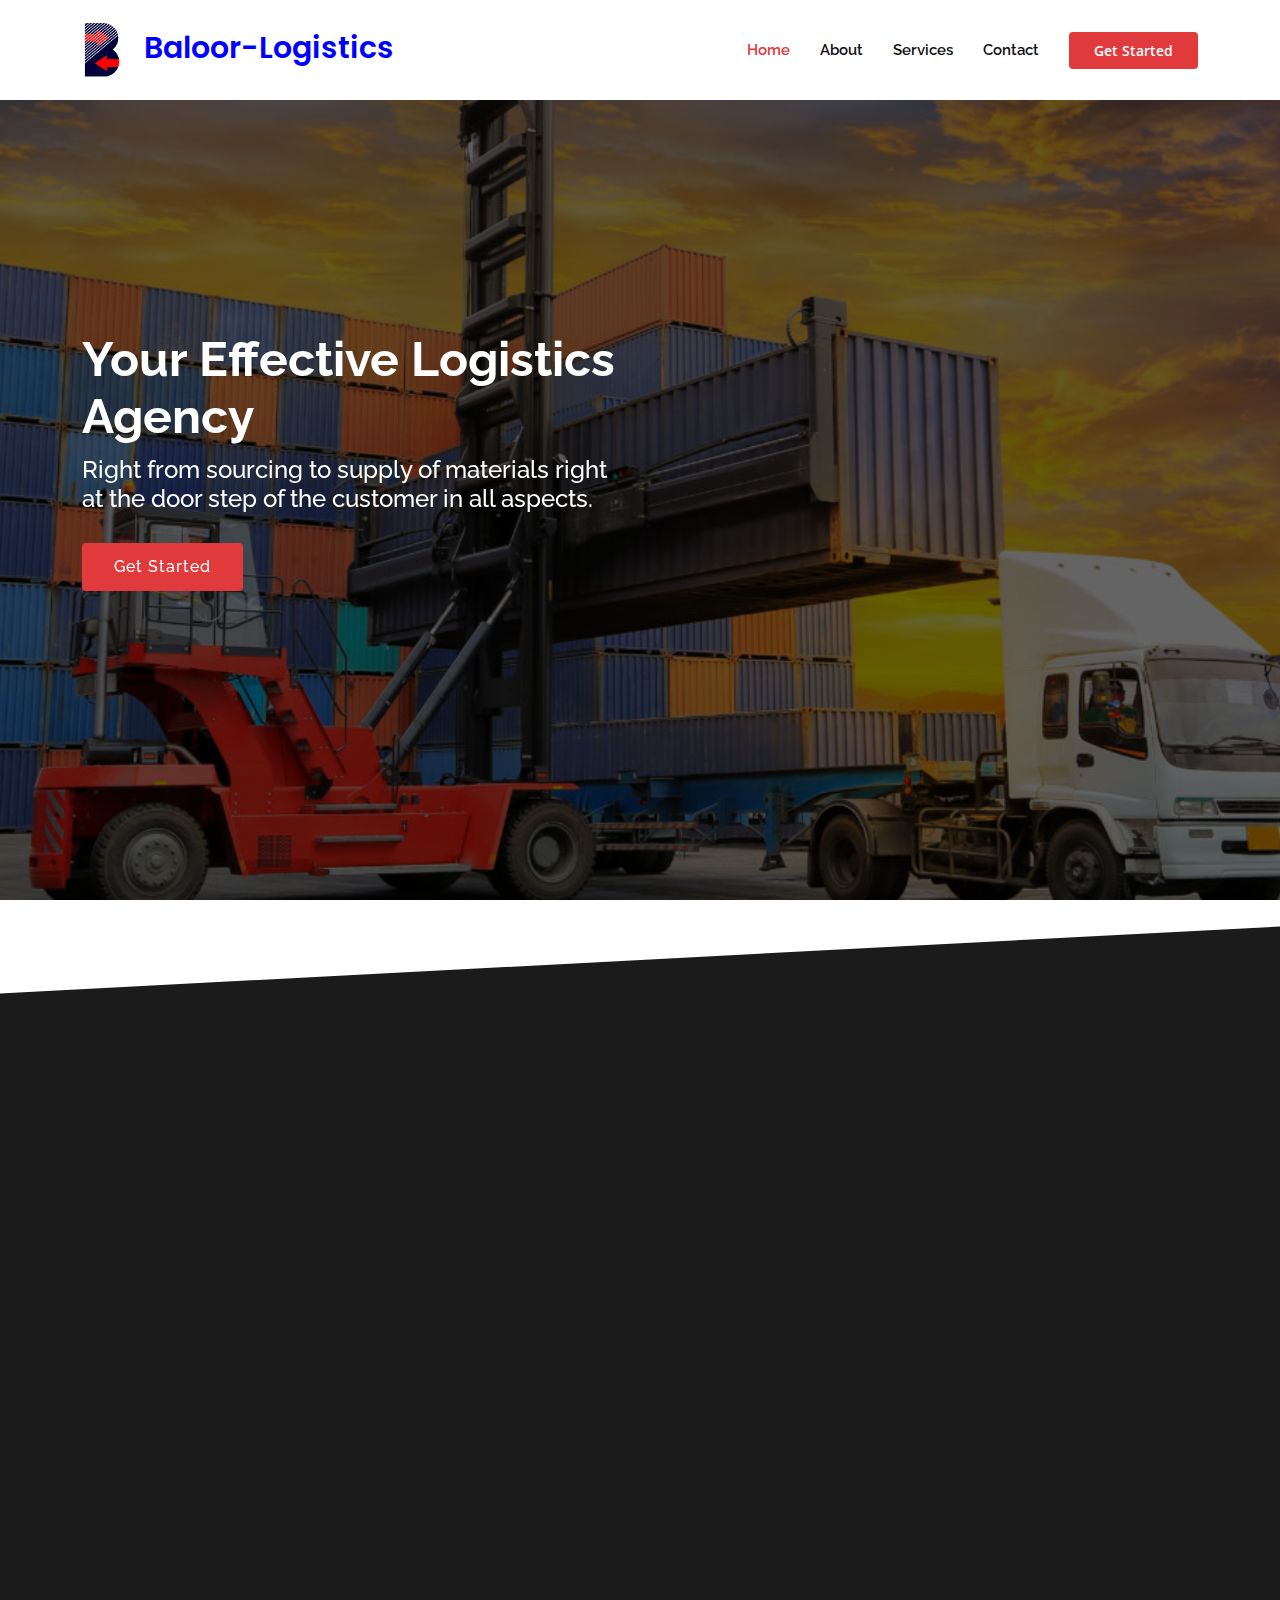
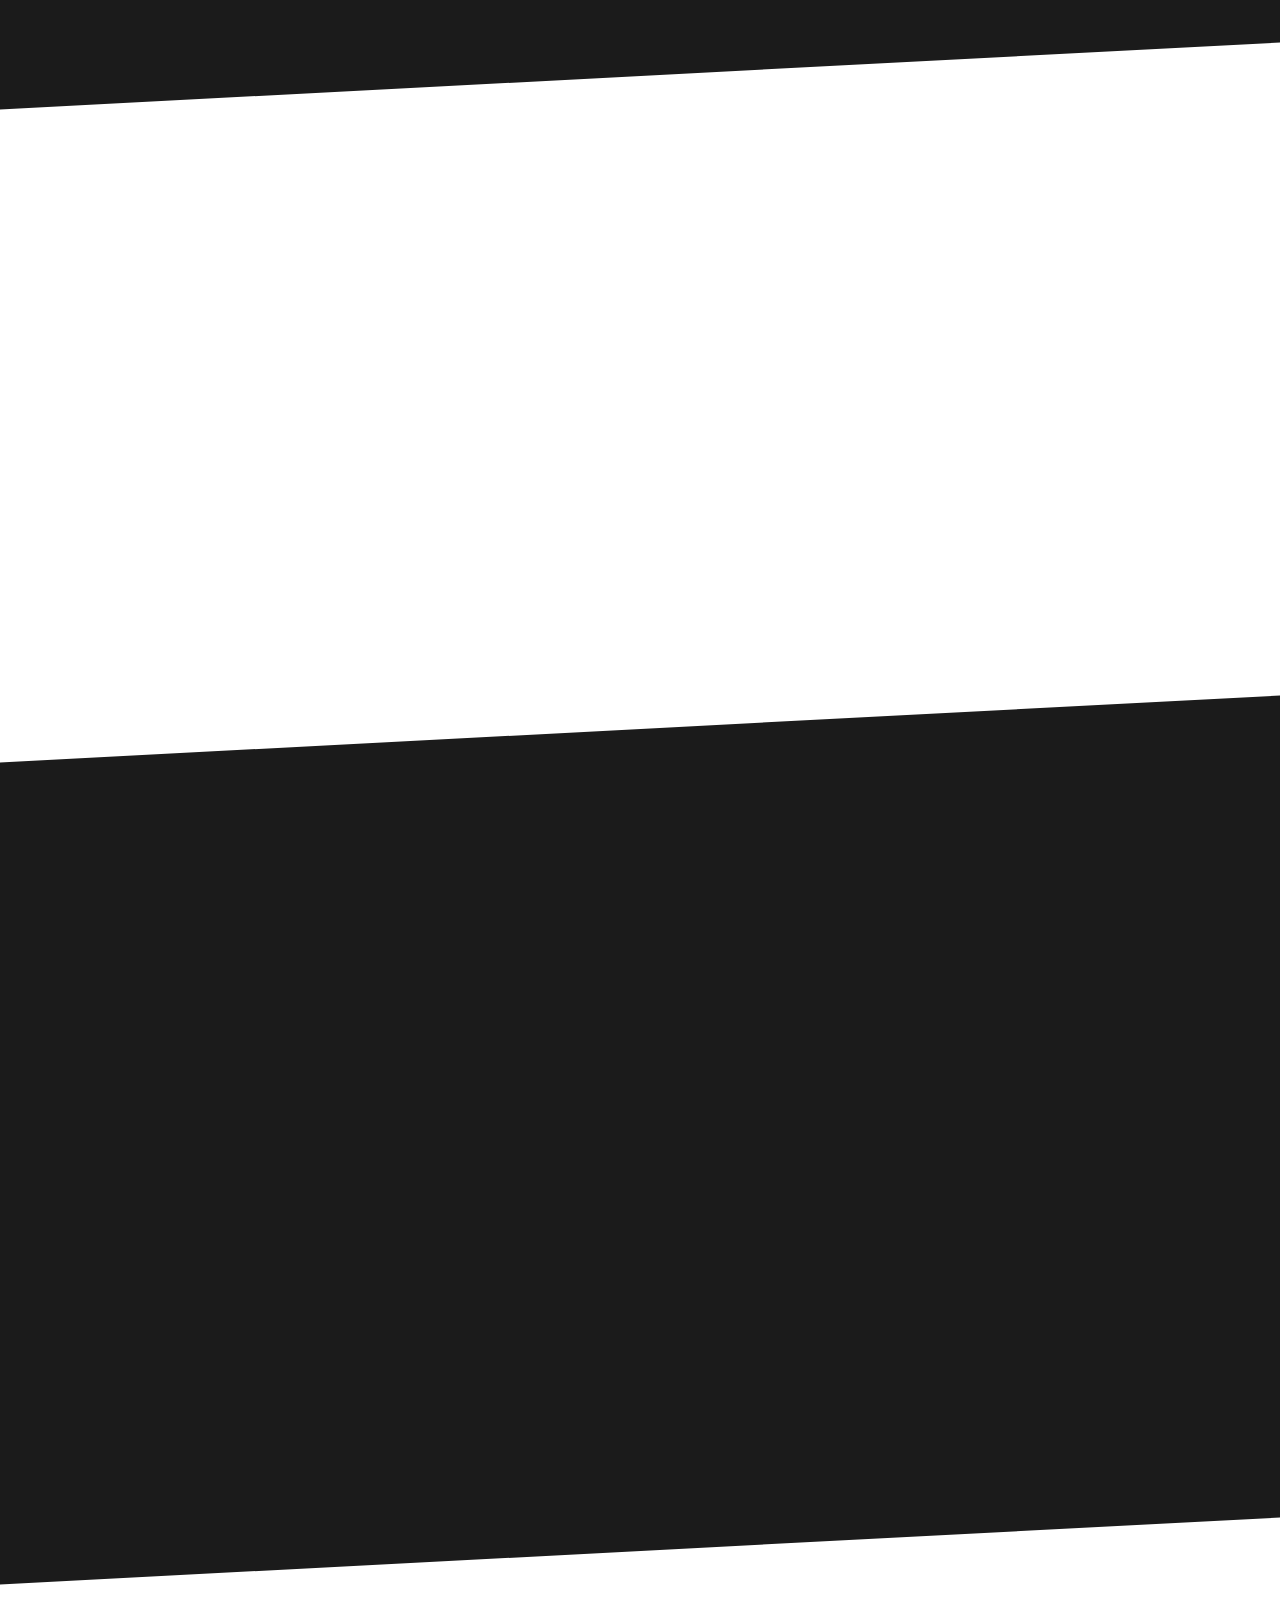
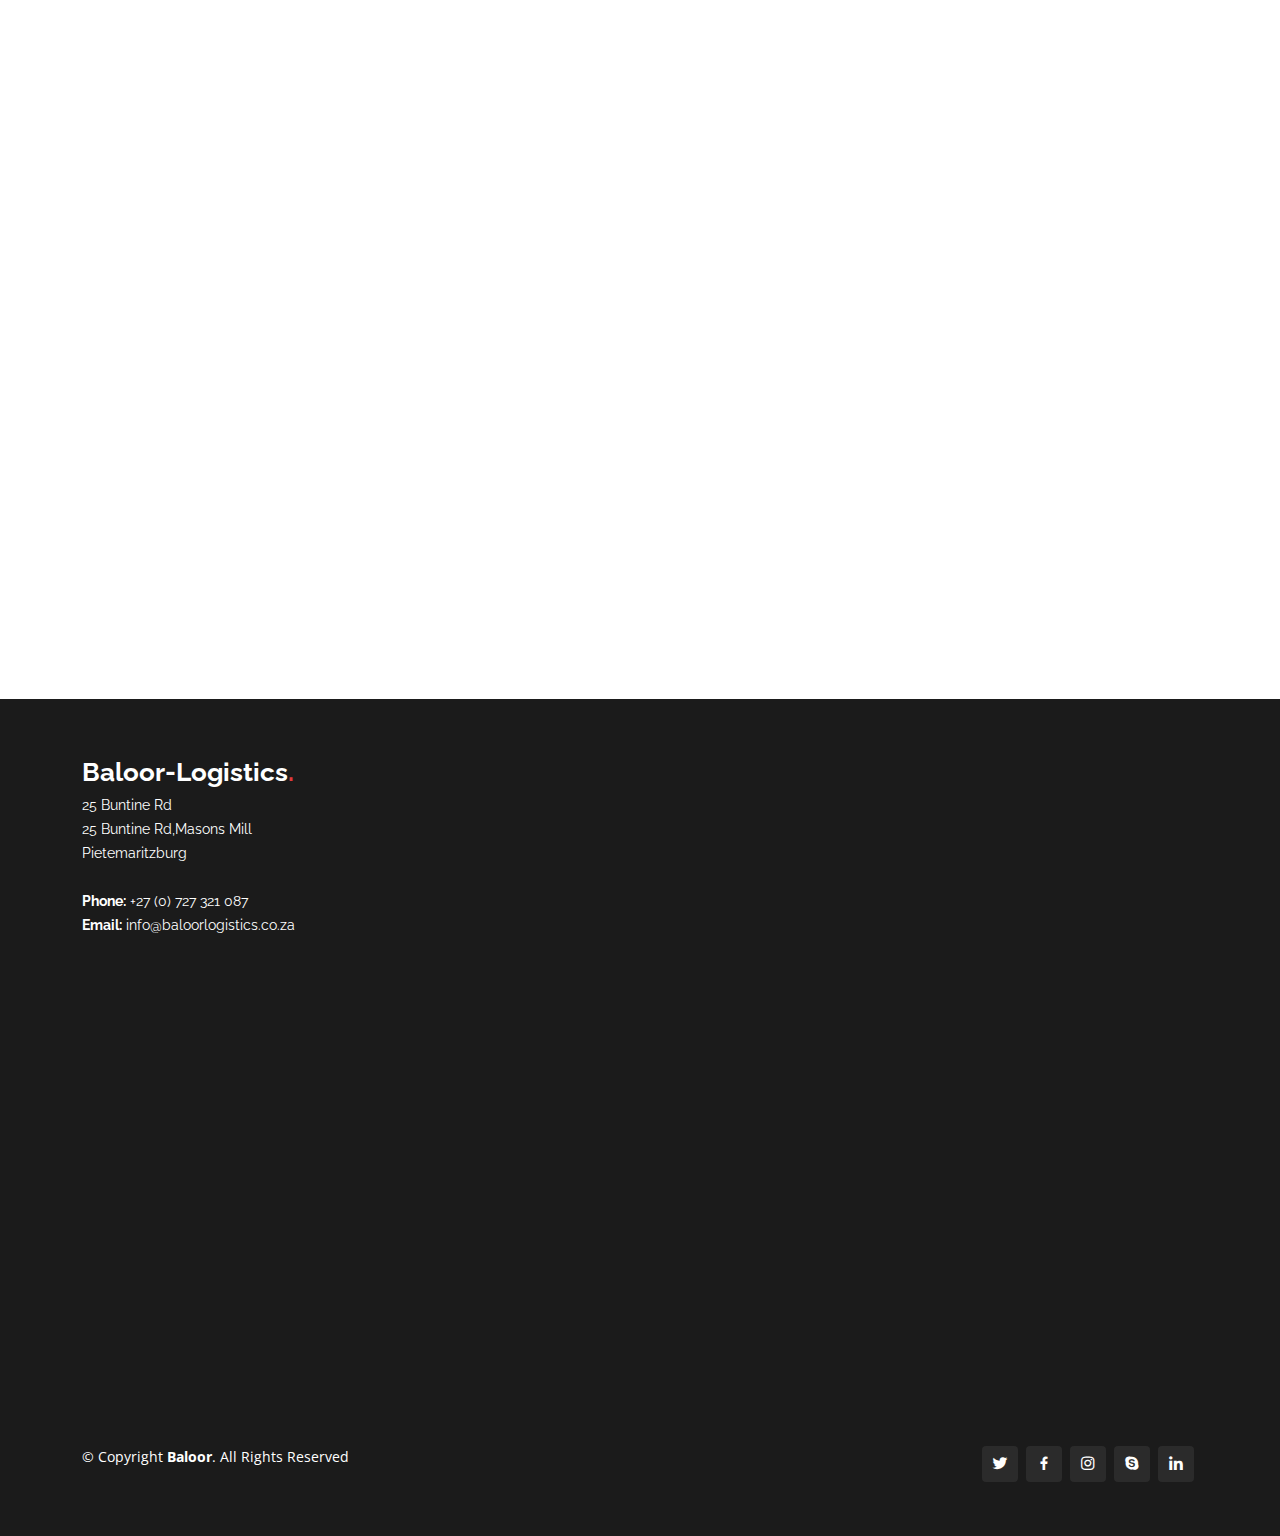
==== commit fff9f51a: "changed logo size" ====
--- a/CurrentWork/Presento-pro/index.html
+++ b/CurrentWork/Presento-pro/index.html
@@ -41,9 +41,9 @@
   <!-- ======= Header ======= -->
   <header id="header" class="fixed-top d-flex align-items-center">
     <div class="container d-flex align-items-center">
-     <!--<h1 class="logo me-auto"><a href="index.html">Baloor-Logistics<span></span></a></h1>
+      <!-- <h1 class="logo me-auto"><a href="index.html">Baloor<span>.</span></a></h1>-->
       <!-- Uncomment below if you prefer to use an image logo -->
-       <a href="index.html" class="logo me-auto"><img src="image/Logo/logo.jpeg" alt="">Baloor-Logistics</a>
+       <a href="index.html" class="logo me-auto"><img src="image/Logo/Baloor Logo.png" alt="">Baloor-Logistics</a>
 
       <nav id="navbar" class="navbar order-last order-lg-0">
         <ul>
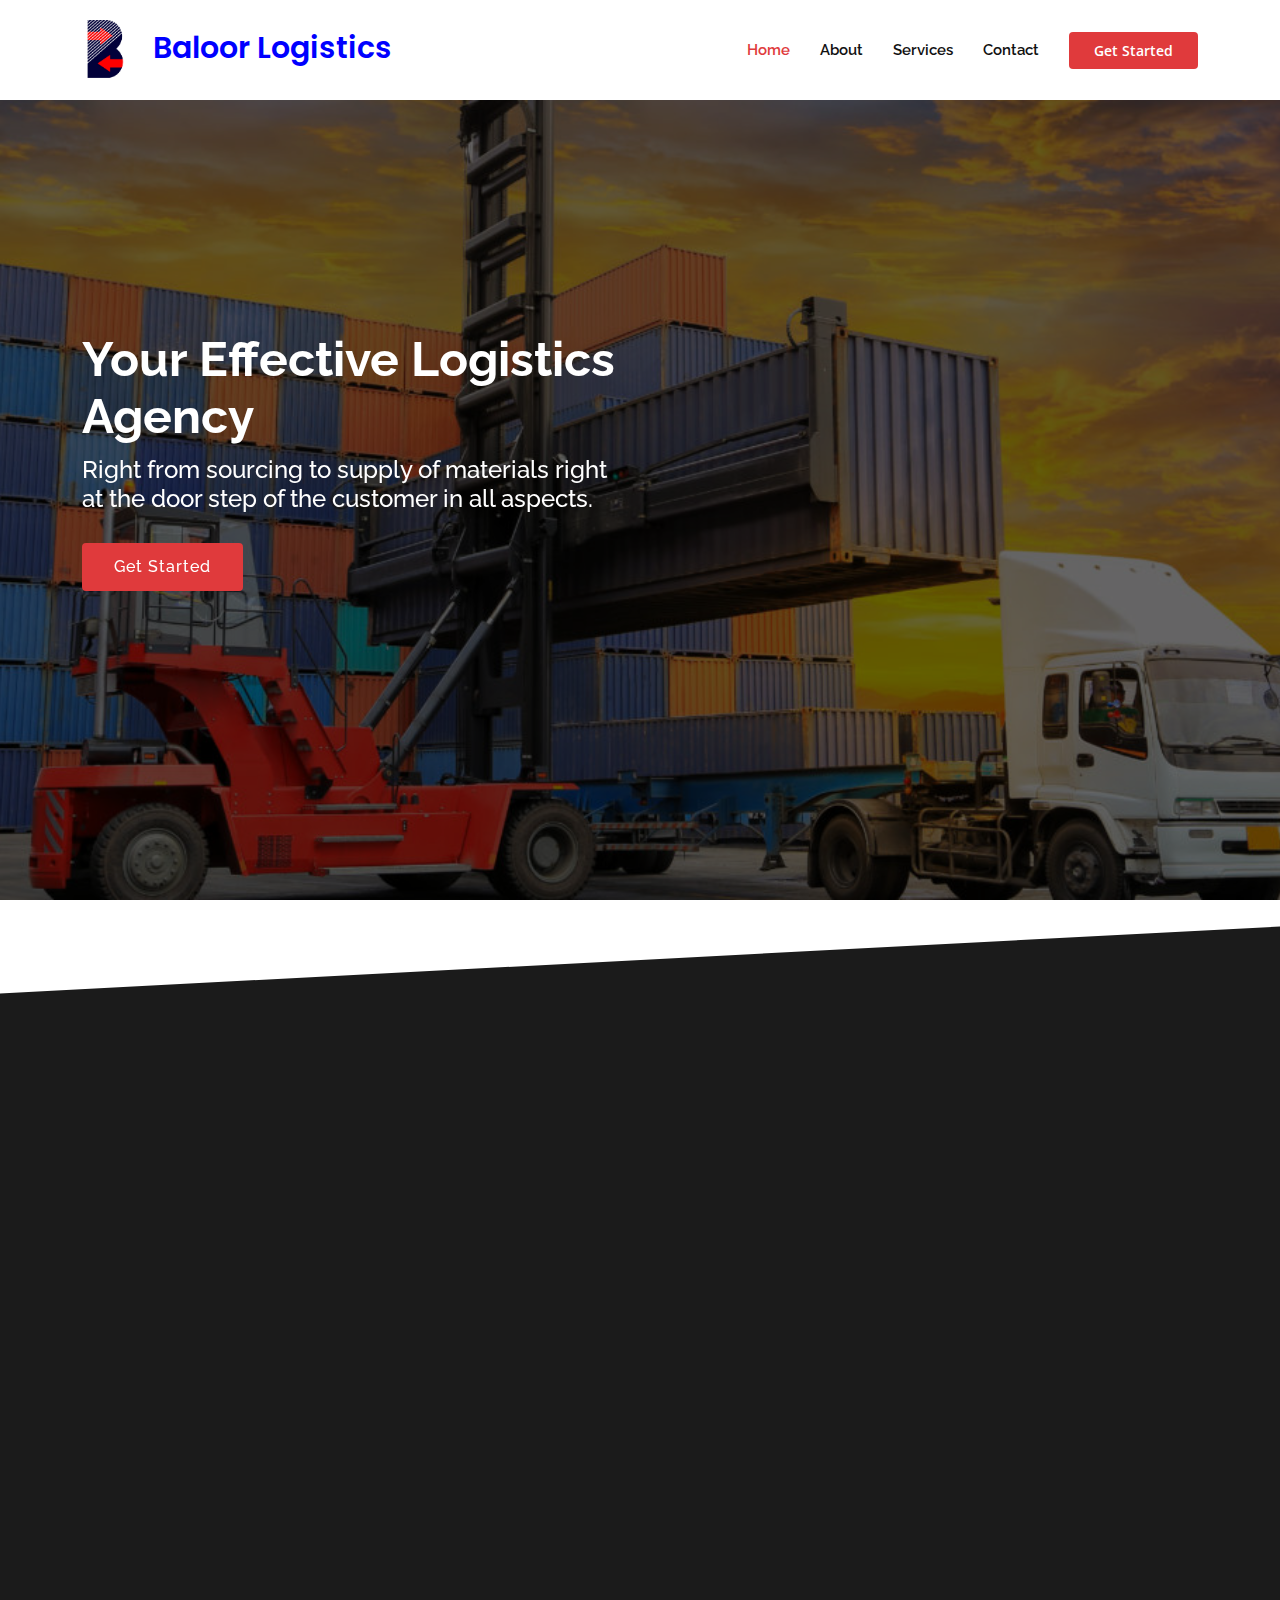
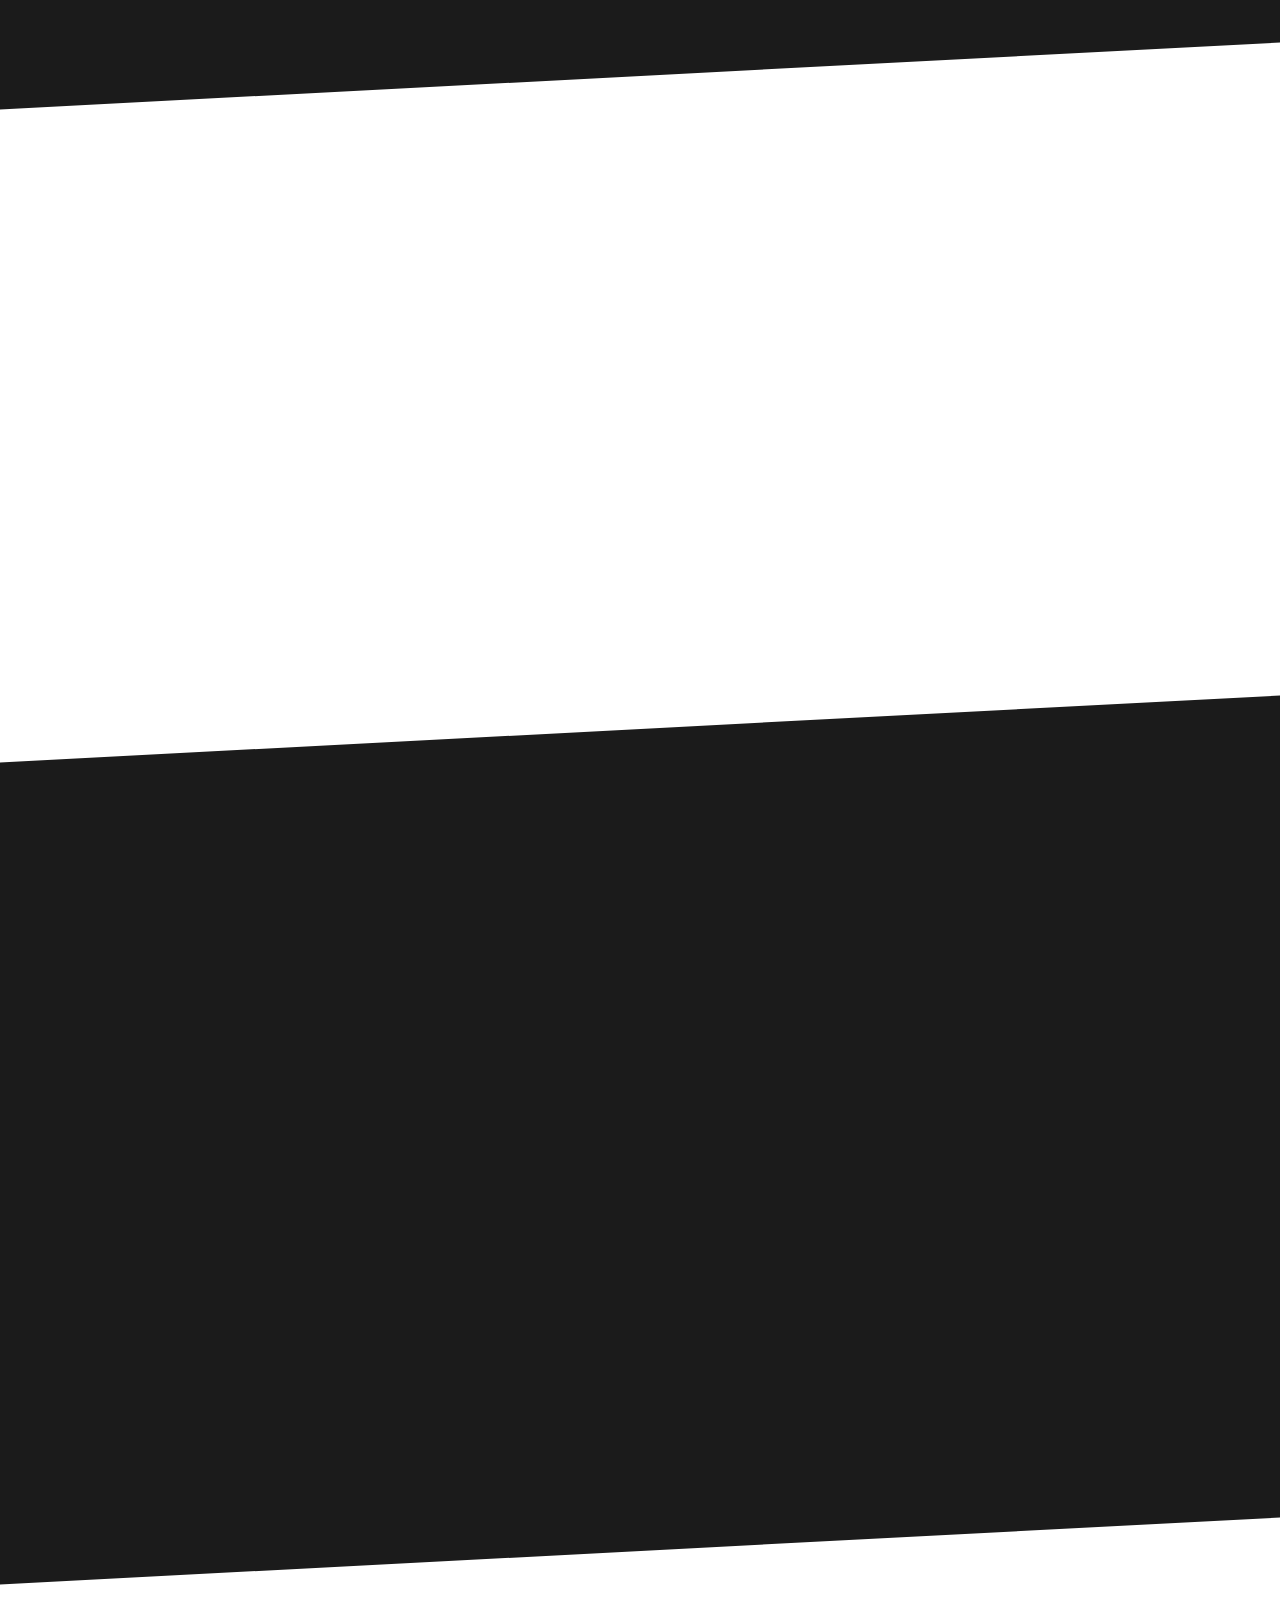
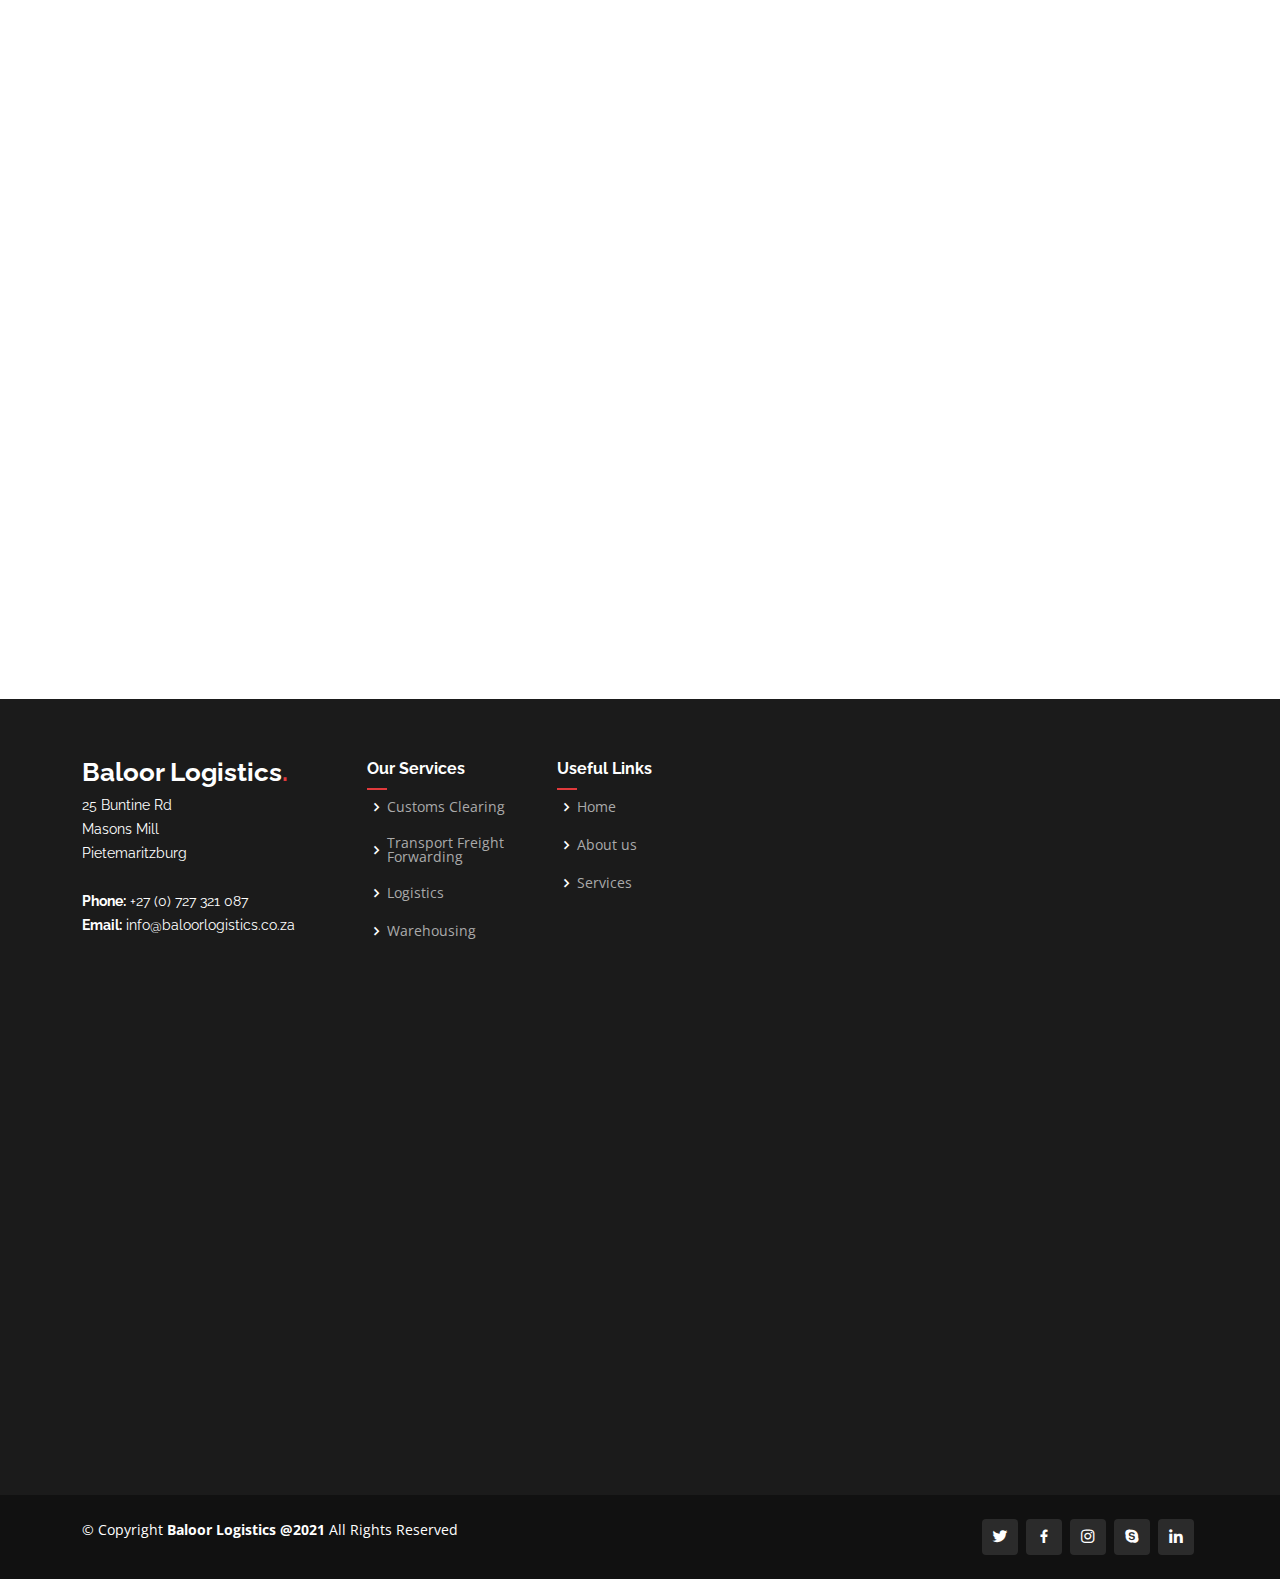
==== commit a9954ad4: "Editing and Proof Reading + fixes" ====
--- a/CurrentWork/Presento-pro/index.html
+++ b/CurrentWork/Presento-pro/index.html
@@ -5,7 +5,7 @@
   <meta charset="utf-8">
   <meta content="width=device-width, initial-scale=1.0" name="viewport">
 
-  <title>Index</title>
+  <title>Baloor Logistics</title>
   <meta content="" name="description">
   <meta content="" name="keywords">
 
@@ -28,12 +28,6 @@
   <!-- Template Main CSS File -->
   <link href="assets/css/style.css" rel="stylesheet">
 
-  <!-- =======================================================
-  * Template Name: Presento - v3.3.0
-  * Template URL: https://bootstrapmade.com/presento-bootstrap-corporate-template/
-  * Author: BootstrapMade.com
-  * License: https://bootstrapmade.com/license/
-  ======================================================== -->
 </head>
 
 <body>
@@ -41,9 +35,9 @@
   <!-- ======= Header ======= -->
   <header id="header" class="fixed-top d-flex align-items-center">
     <div class="container d-flex align-items-center">
-      <!-- <h1 class="logo me-auto"><a href="index.html">Baloor<span>.</span></a></h1>-->
+     <!--<h1 class="logo me-auto"><a href="index.html">Baloor-Logistics<span></span></a></h1>
       <!-- Uncomment below if you prefer to use an image logo -->
-       <a href="index.html" class="logo me-auto"><img src="image/Logo/Baloor Logo.png" alt="">Baloor-Logistics</a>
+       <a href="index.html" class="logo me-auto"><img src="image/Logo/Baloor Logo.png" alt="">Baloor Logistics</a>
 
       <nav id="navbar" class="navbar order-last order-lg-0">
         <ul>
@@ -109,23 +103,23 @@
             <div class="content">
               <h3>An Effective Logistics Agent</h3>
               <p>
-                  We are Baloor Logistics,your effective logistics agency.We offer one 
-				  stop customs services,freight forwarding & transport and warehousing & logistics.
-			  Our services are available either on a contractual basis or on an as and when needed basis.
+                  We are Baloor Logistics, your Effective Logistics Agency. We offer one 
+				  stop customs services, freight forwarding & transport , warehousing & logistics.
+			  Our services are available either on a contractual basis or on an 'as and when needed' basis.
             
               </p>
 			  <p class="">
               From our office and through the beneficial partnerships and alliances that 
 			  we have built over the years,we are able to provide a full suite of services 
 			  around the import and export needs of our clients.
-			  we are always focused on providing quality services and to make every engagement worth you while.
+			  we are always focused on providing quality services and to make every engagement worth your while.
             </p>
 			<!--  <p class="">
             Our focus is to foster growth and promote enduring business ties with our
 			clients.Customer responsiveness and commitment is to the driving force in the quest for excellence.
             
             </p>-->
-              <a href="#" class="about-btn"><span>About us</span> <i class="bx bx-chevron-right"></i></a>
+              <a href="#about" class="about-btn"><span>About us</span> <i class="bx bx-chevron-right"></i></a>
             </div>
           </div>
               <div class="col-lg-6 order-1 order-lg-2 text-center">
@@ -232,24 +226,24 @@
             <div class="row">
               <div class="col-lg-6 order-2 order-lg-1 mt-3 mt-lg-0" data-aos="fade-up" data-aos-delay="100">
                 <h3>Our Mission</h3>
-               		  <p>To prosper together with customers,shareholders,and employees,and to contribute to a prosperous society.</p>
+               		  <p>To prosper together with our customers, shareholders, employees and to contribute to a prosperous society.</p>
 
                 
                <p class="">
-           Striving to meet the increasing and diversified demands of the customers.
+           Striving to meet the increasing and diversified demands of the customer.
             </p>
 			 <p class="">
 			  <p class="">
-            Being market leaders in defend market segments.
+            Being market leaders in defferent market segments.
             </p>
 			 <p class="">
-           Providing quality  products & reliable services and sourcing from reputed manufacturers.
+           Providing quality products, reliable services and sourcing from reputed manufacturers.
             </p>
 			<p class="">
-           Becoming professional marketing partners for our principals to meet the objectives of sales,market infomation ,and customer service.
+           Becoming professional marketing partners for our principals to meet the objectives of sales, market infomation and customer service.
             </p>
 			 <p class="">
-           Being the preferred importer and exporter of our customers,with our products exceeding their quality requirements.
+           Being the preferred importer and exporter for our customers, with our products exceeding their quality requirements.
             </p>
               </div>
               <div class="col-lg-6 order-1 order-lg-2 text-center" data-aos="fade-up" data-aos-delay="200">
@@ -348,35 +342,35 @@
           <div class="col-md-6">
             <div class="icon-box" data-aos="fade-up" data-aos-delay="100">
               <i class="bi bi-briefcase"></i>
-              <h4><a href="#">Customs Clearig & Compliance</a></h4>
-              <p> We offer customs processing of all cargo either for imports or exports.</p>
+              <h4><a href="#services">Customs Clearig & Compliance</a></h4>
+              <p> We offer Customs Processing of all cargo, either for Imports or Exports.</p>
 			  
               <p>Our services include processing and submission of all respective cargo
 			documentation to the customs authorites for clearance,
-			duty estimation,customs compliance and advisory solutions.</p>
+			duty estimation, customs compliance and advisory solutions.</p>
             </div>
           </div>
           <div class="col-md-6 mt-4 mt-md-0">
             <div class="icon-box" data-aos="fade-up" data-aos-delay="200">
               <i class="bi bi-card-checklist"></i>
-              <h4><a href="#">Transport & Fleight Forwarding</a></h4>
-              <p>Baloor logistics has established a complete supply chain solutions and
-			  service standards from which we provide our customs improved
+              <h4><a href="#services">Transport & Fleight Forwarding</a></h4>
+              <p>Baloor Logistics has established a complete supply chain solutions and
+			  service standards from which we provide our customers improved
 			  shipping flexebility and effective solutions with exceptional
 			  and on-time customer service.
-			   <p>We are an integral part of our clients 
-			  important operations,offering total customer care for a wide variety of
-			  cargo,so together we can bridge the markets of the world.
-			  Air,Sea,Rail and Road freight logistics we can do it at all.</p>
+			   <p>We are an integral part of our clients' 
+			  important operations, offering total customer care for a wide variety of
+			  cargo, So, Together we can bridge the markets of the world.
+			  Air, Sea, Rail and Road freight logistics, we can do it at All.</p>
             </div>
           </div>
           <div class="col-md-6 mt-4 mt-md-0">
             <div class="icon-box" data-aos="fade-up" data-aos-delay="300">
               <i class="bi bi-bar-chart"></i>
-              <h4><a href="#">Logistics </a></h4>
-              <p>For good and cargo to be moved around effectively and reliably,
-			  there is a need for dedicated to support you.
-        we are fully equipped and resourced to provide you with turn bay logistics and
+              <h4><a href="#services">Logistics </a></h4>
+              <p>For goods and cargo to be moved around effectively and reliably,
+			  there is a need for dedicated support to You.
+        We are fully equipped and resourced to provide You with turn-bay logistics and
     warehousing needs</p>
 	
             </div>
@@ -384,8 +378,8 @@
           <div class="col-md-6 mt-4 mt-md-0">
             <div class="icon-box" data-aos="fade-up" data-aos-delay="400">
               <i class="bi bi-binoculars"></i>
-              <h4><a href="#"> Warehousing</a></h4>
-              <p> we are fully equipped and resourced to provide you with turn bay logistics and
+              <h4><a href="#services"> Warehousing</a></h4>
+              <p> We are fully equipped and resourced to provide you with turn bay logistics and
     warehousing needs</p>
             </div>
           </div>
@@ -886,8 +880,8 @@
                   <i class="bx bx-map"></i>
                   <h3>Our Address</h3>
                   <p>25 Buntine Rd <br>
-              25 Buntine Rd,Masons Mill<br>
-              Pietemaritzburg</p>
+					  Masons Mill<br>
+					  Pietemaritzburg</p>
                 </div>
               </div>
               <div class="col-md-6">
@@ -949,60 +943,65 @@
         <div class="row">
 
           <div class="col-lg-3 col-md-6 footer-contact">
-            <h3>Baloor-Logistics<span>.</span></h3>
+            <h3>Baloor Logistics<span>.</span></h3>
             <p>
              25 Buntine Rd <br>
-              25 Buntine Rd,Masons Mill<br>
+              Masons Mill<br>
               Pietemaritzburg <br><br>
               <strong>Phone:</strong> +27 (0) 727 321 087<br>
               <strong>Email:</strong> info@baloorlogistics.co.za<br>
             </p>
           </div>
-		  <div class="row" data-aos="fade-up">
-
-          <div class="col-lg-6 ">
-		  <iframe src="https://www.google.com/maps/embed?pb=!1m18!1m12!1m3!1d3467.671315520054!2d30.3608272151058!3d-29.642288182030384!2m3!1f0!2f0!3f0!3m2!1i1024!2i768!4f13.1!3m3!1m2!1s0x1ef6bd3cd0026d7d%3A0xc444fdb602460a07!2s25%20Buntine%20Rd%2C%20Masons%20Mill%2C%20Pietermaritzburg%2C%203201!5e0!3m2!1sen!2sza!4v1625570433240!5m2!1sen!2sza" width="1000" height="450" style="border:0;" allowfullscreen="" loading="lazy"></iframe>
-          </div>
-
-         <!-- <div class="col-lg-2 col-md-6 footer-links">
+		  
+		  <div class="col-lg-2 col-md-6 footer-links">
+            <h4>Our Services</h4>
+            <ul>
+              <li><i class="bx bx-chevron-right"></i> <a href="#services">Customs Clearing</a></li>
+              <li><i class="bx bx-chevron-right"></i> <a href="#services">Transport Freight Forwarding</a></li>
+              <li><i class="bx bx-chevron-right"></i> <a href="#services">Logistics</a></li>
+              <li><i class="bx bx-chevron-right"></i> <a href="#services">Warehousing</a></li>              
+            </ul>
+          </div>
+		  
+		  <div class="col-lg-3 col-md-6 footer-links">
             <h4>Useful Links</h4>
             <ul>
-              <li><i class="bx bx-chevron-right"></i> <a href="#">Home</a></li>
-              <li><i class="bx bx-chevron-right"></i> <a href="#">About us</a></li>
-              <li><i class="bx bx-chevron-right"></i> <a href="#">Services</a></li>
-              <li><i class="bx bx-chevron-right"></i> <a href="#">Terms of service</a></li>
-              <li><i class="bx bx-chevron-right"></i> <a href="#">Privacy policy</a></li>
+              <li><i class="bx bx-chevron-right"></i> <a href="#hero">Home</a></li>
+              <li><i class="bx bx-chevron-right"></i> <a href="#about">About us</a></li>
+              <li><i class="bx bx-chevron-right"></i> <a href="#services">Services</a></li>             
             </ul>
           </div>
-
-          <div class="col-lg-3 col-md-6 footer-links">
-            <h4>Our Services</h4>
-            <ul>
-              <li><i class="bx bx-chevron-right"></i> <a href="#">Web Design</a></li>
-              <li><i class="bx bx-chevron-right"></i> <a href="#">Web Development</a></li>
-              <li><i class="bx bx-chevron-right"></i> <a href="#">Product Management</a></li>
-              <li><i class="bx bx-chevron-right"></i> <a href="#">Marketing</a></li>
-              <li><i class="bx bx-chevron-right"></i> <a href="#">Graphic Design</a></li>
-            </ul>
-          </div>
-
-         <div class="col-lg-4 col-md-6 footer-newsletter">
+		  		
+		 <div class="container">
+			<div class="row">
+				<div class="col-lg-3 col-md-6 footer-links">
+				  <div class="col-lg-1 ">
+					<iframe src="https://www.google.com/maps/embed?pb=!1m18!1m12!1m3!1d3467.671315520054!2d30.3608272151058!3d-29.642288182030384!2m3!1f0!2f0!3f0!3m2!1i1024!2i768!4f13.1!3m3!1m2!1s0x1ef6bd3cd0026d7d%3A0xc444fdb602460a07!2s25%20Buntine%20Rd%2C%20Masons%20Mill%2C%20Pietermaritzburg%2C%203201!5e0!3m2!1sen!2sza!4v1625570433240!5m2!1sen!2sza" width="1000" height="450" style="border:0;" allowfullscreen="" loading="lazy"></iframe>
+				  </div>
+				</div>
+			</div>
+		  </div>
+          
+
+       
+
+          <!--<div class="col-lg-4 col-md-6 footer-newsletter">
             <h4>Join Our Newsletter</h4>
             <p></p>
             <form action="" method="post">
               <input type="email" name="email"><input type="submit" value="Subscribe">
             </form>
-          </div>-->
-
-        </div>
+          </div>
+		-->
+    
       </div>
     </div>
-
+</div>
     <div class="container d-md-flex py-4">
 
       <div class="me-md-auto text-center text-md-start">
         <div class="copyright">
-          &copy; Copyright <strong><span>Baloor</span></strong>. All Rights Reserved
+          &copy; Copyright <strong><span>Baloor Logistics @2021</span></strong> All Rights Reserved
         </div>
         
       </div>
@@ -1016,7 +1015,7 @@
     </div>
   </footer><!-- End Footer -->
 
-  <a href="#" class="back-to-top d-flex align-items-center justify-content-center"><i class="bi bi-arrow-up-short"></i></a>
+  <a href="#hero" class="back-to-top d-flex align-items-center justify-content-center"><i class="bi bi-arrow-up-short"></i></a>
 
   <!-- Vendor JS Files -->
   <script src="assets/vendor/aos/aos.js"></script>
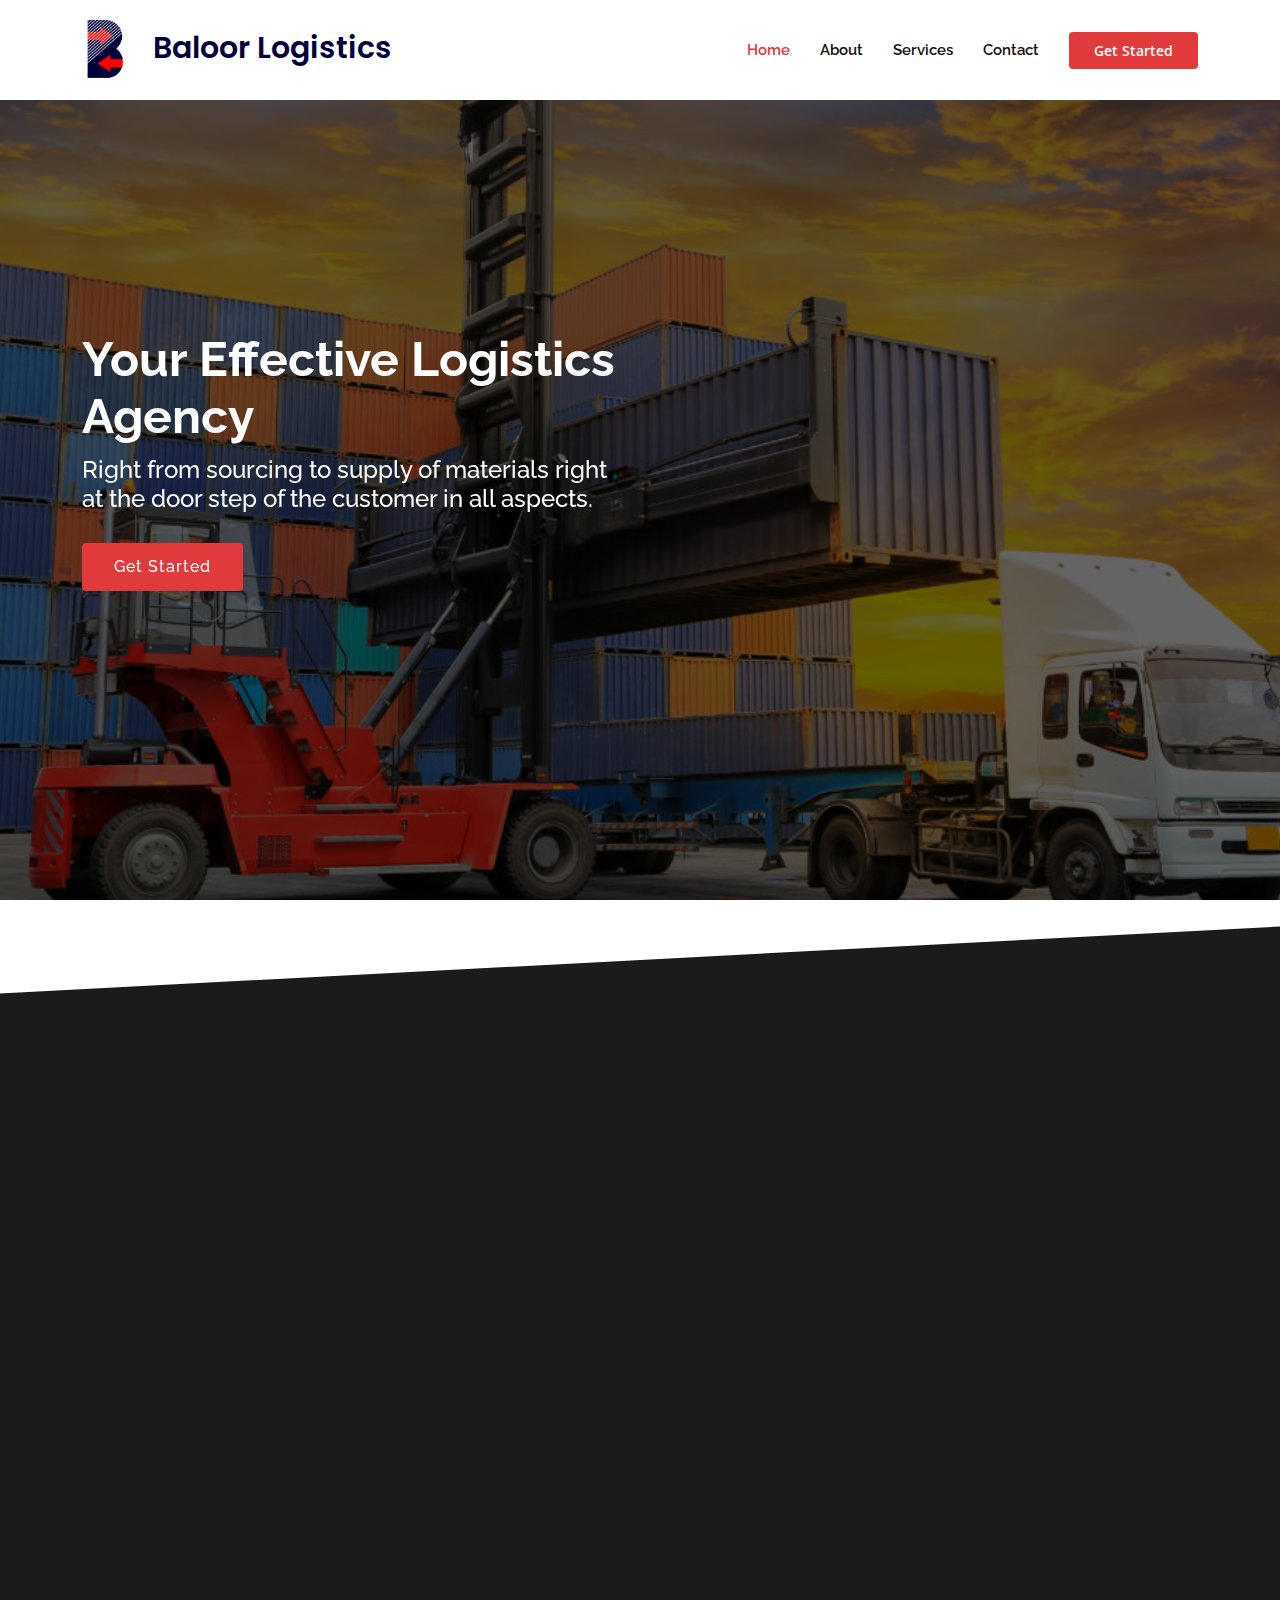
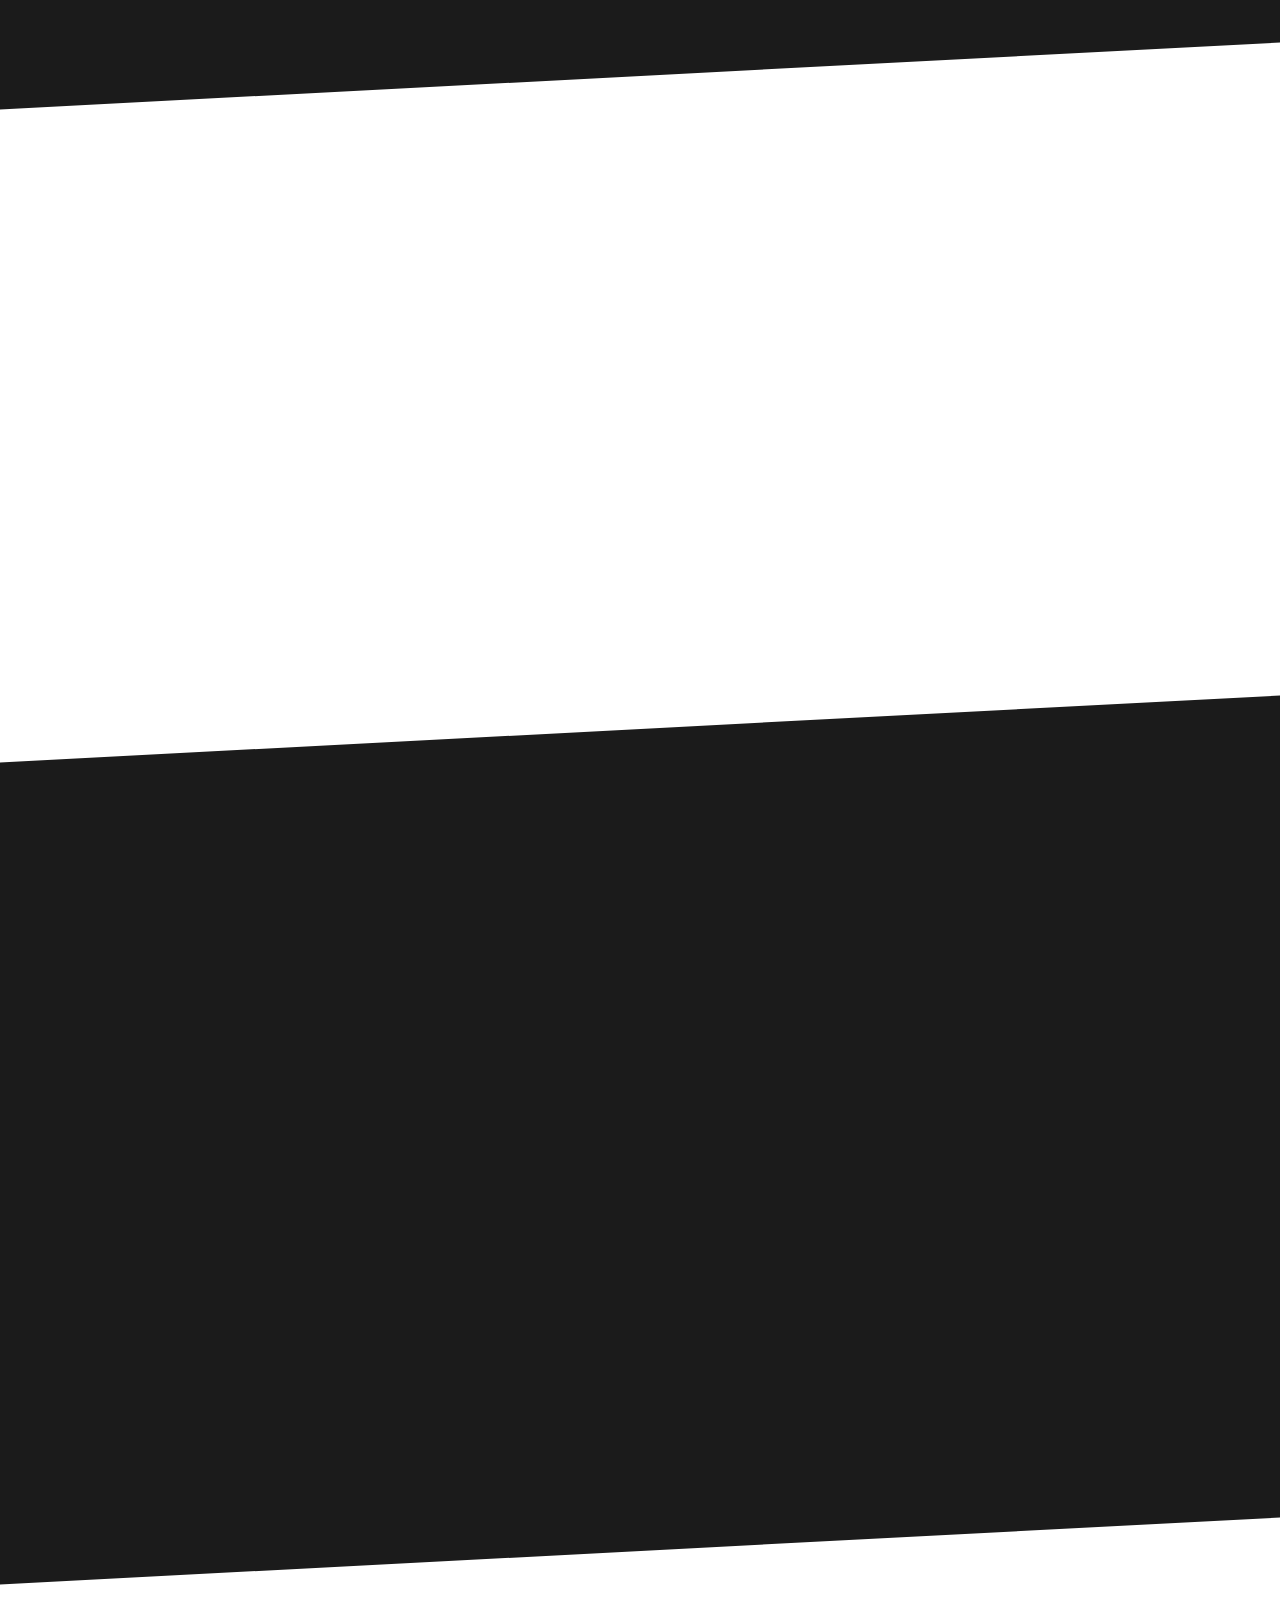
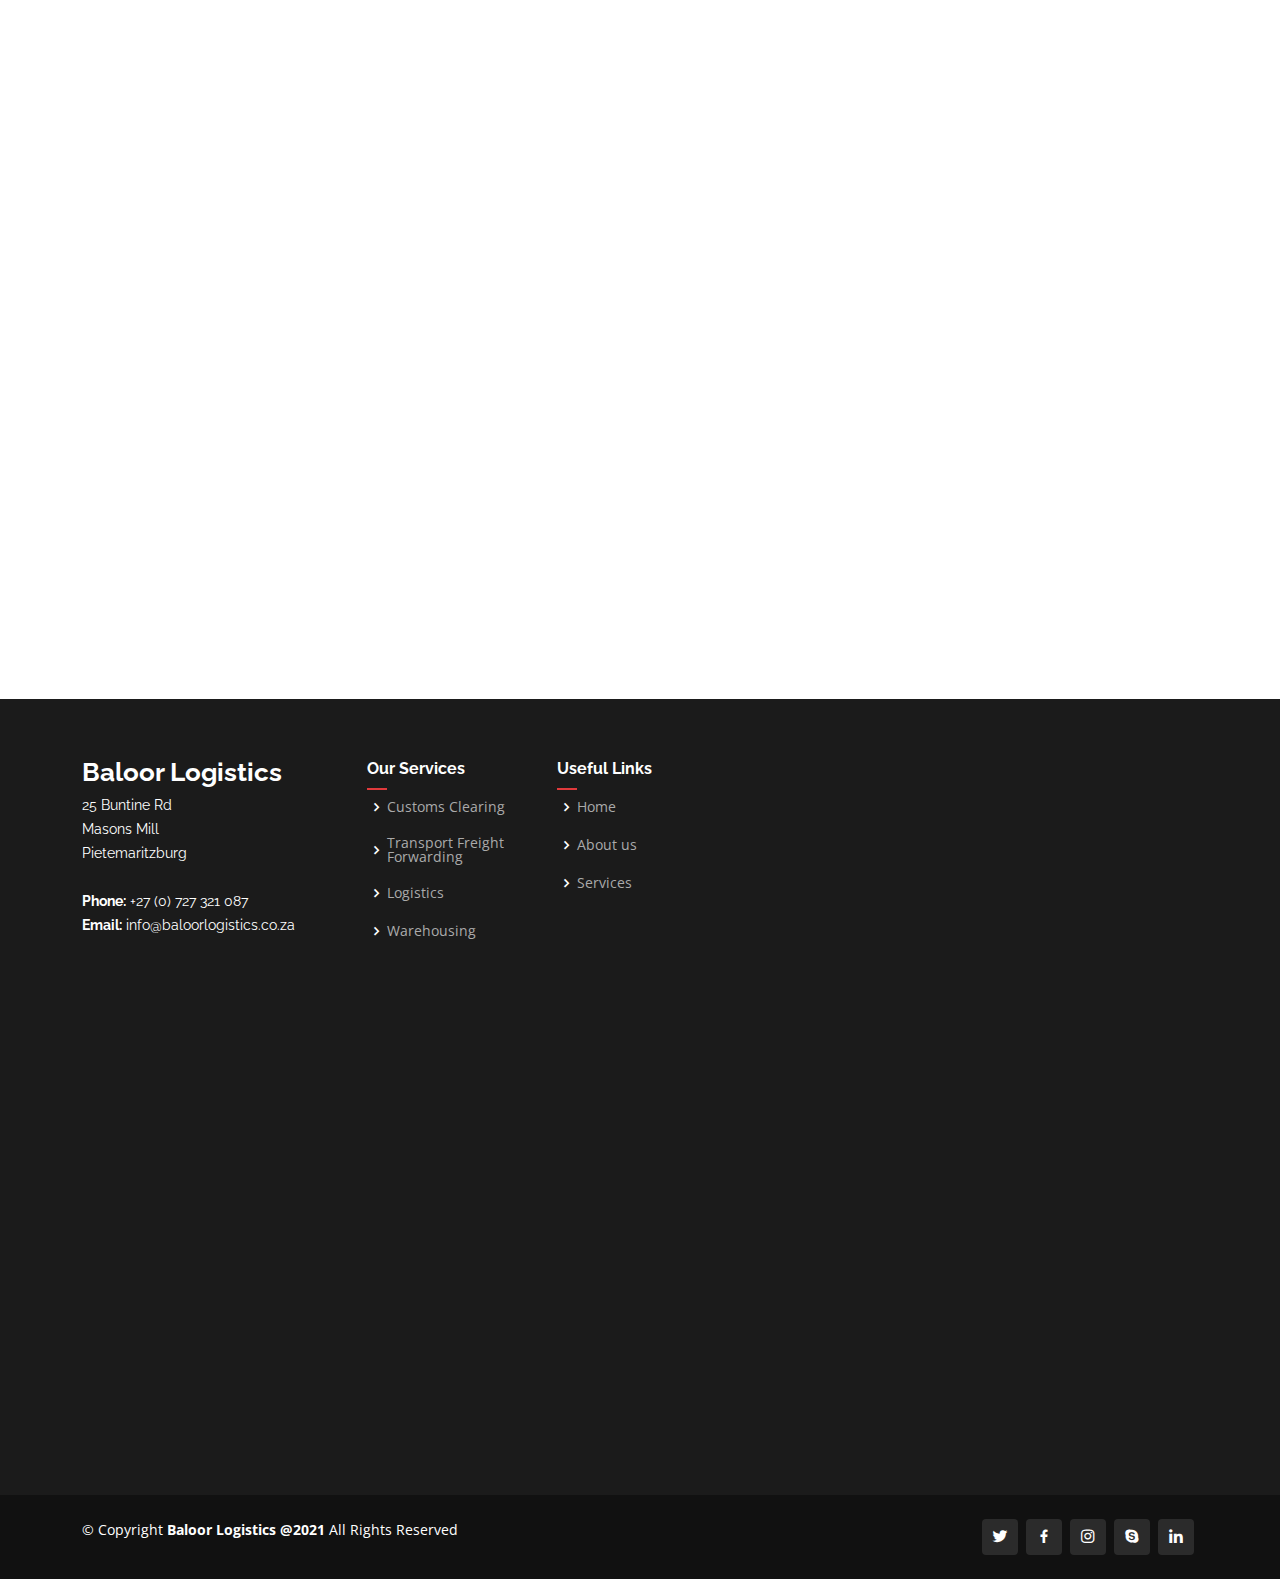
==== commit 8e834df3: "Minor change" ====
--- a/CurrentWork/Presento-pro/index.html
+++ b/CurrentWork/Presento-pro/index.html
@@ -943,7 +943,7 @@
         <div class="row">
 
           <div class="col-lg-3 col-md-6 footer-contact">
-            <h3>Baloor Logistics<span>.</span></h3>
+            <h3>Baloor Logistics</h3>            
             <p>
              25 Buntine Rd <br>
               Masons Mill<br>
--- a/CurrentWork/Presento-pro/assets/css/style.css
+++ b/CurrentWork/Presento-pro/assets/css/style.css
@@ -90,7 +90,7 @@
   padding-left: 0;
   font-weight: 600;
   font-family: "Poppins", sans-serif;
-color: blue;
+color:#00003f;
 float:right;
 }
 
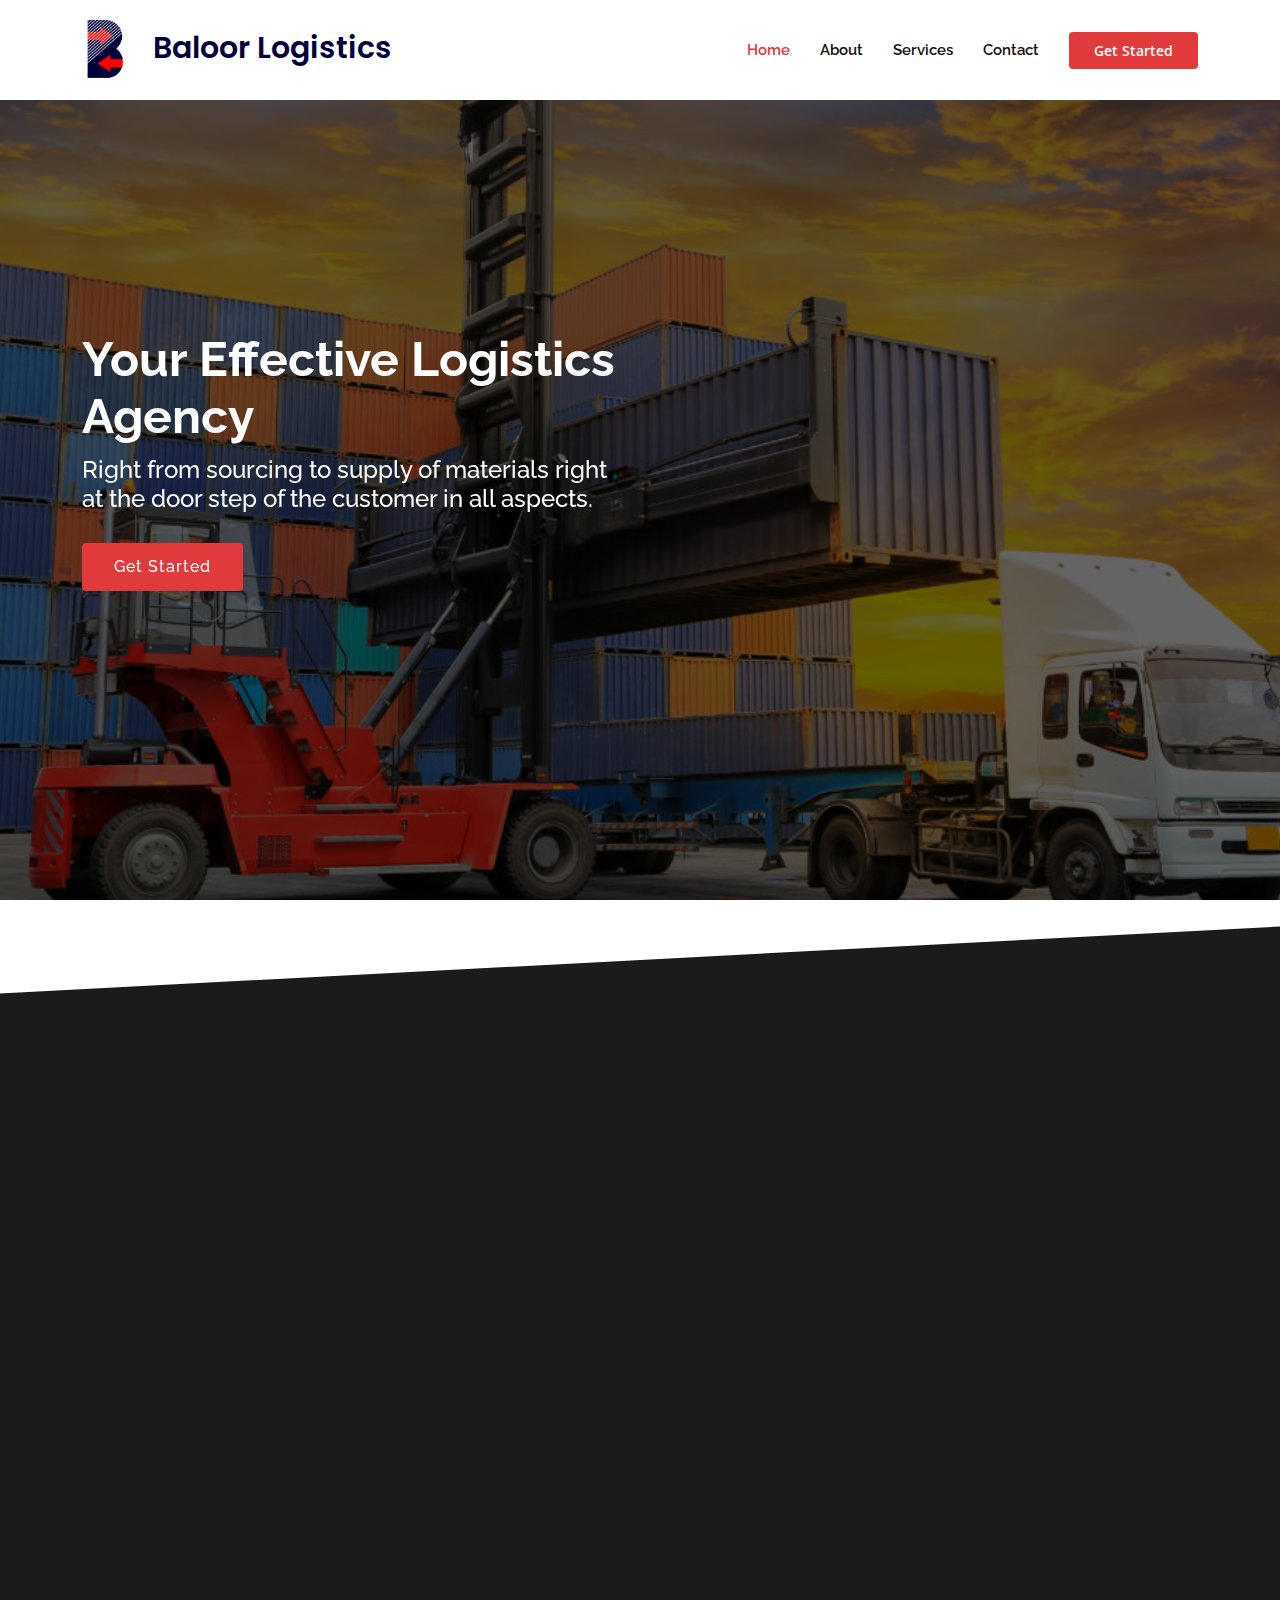
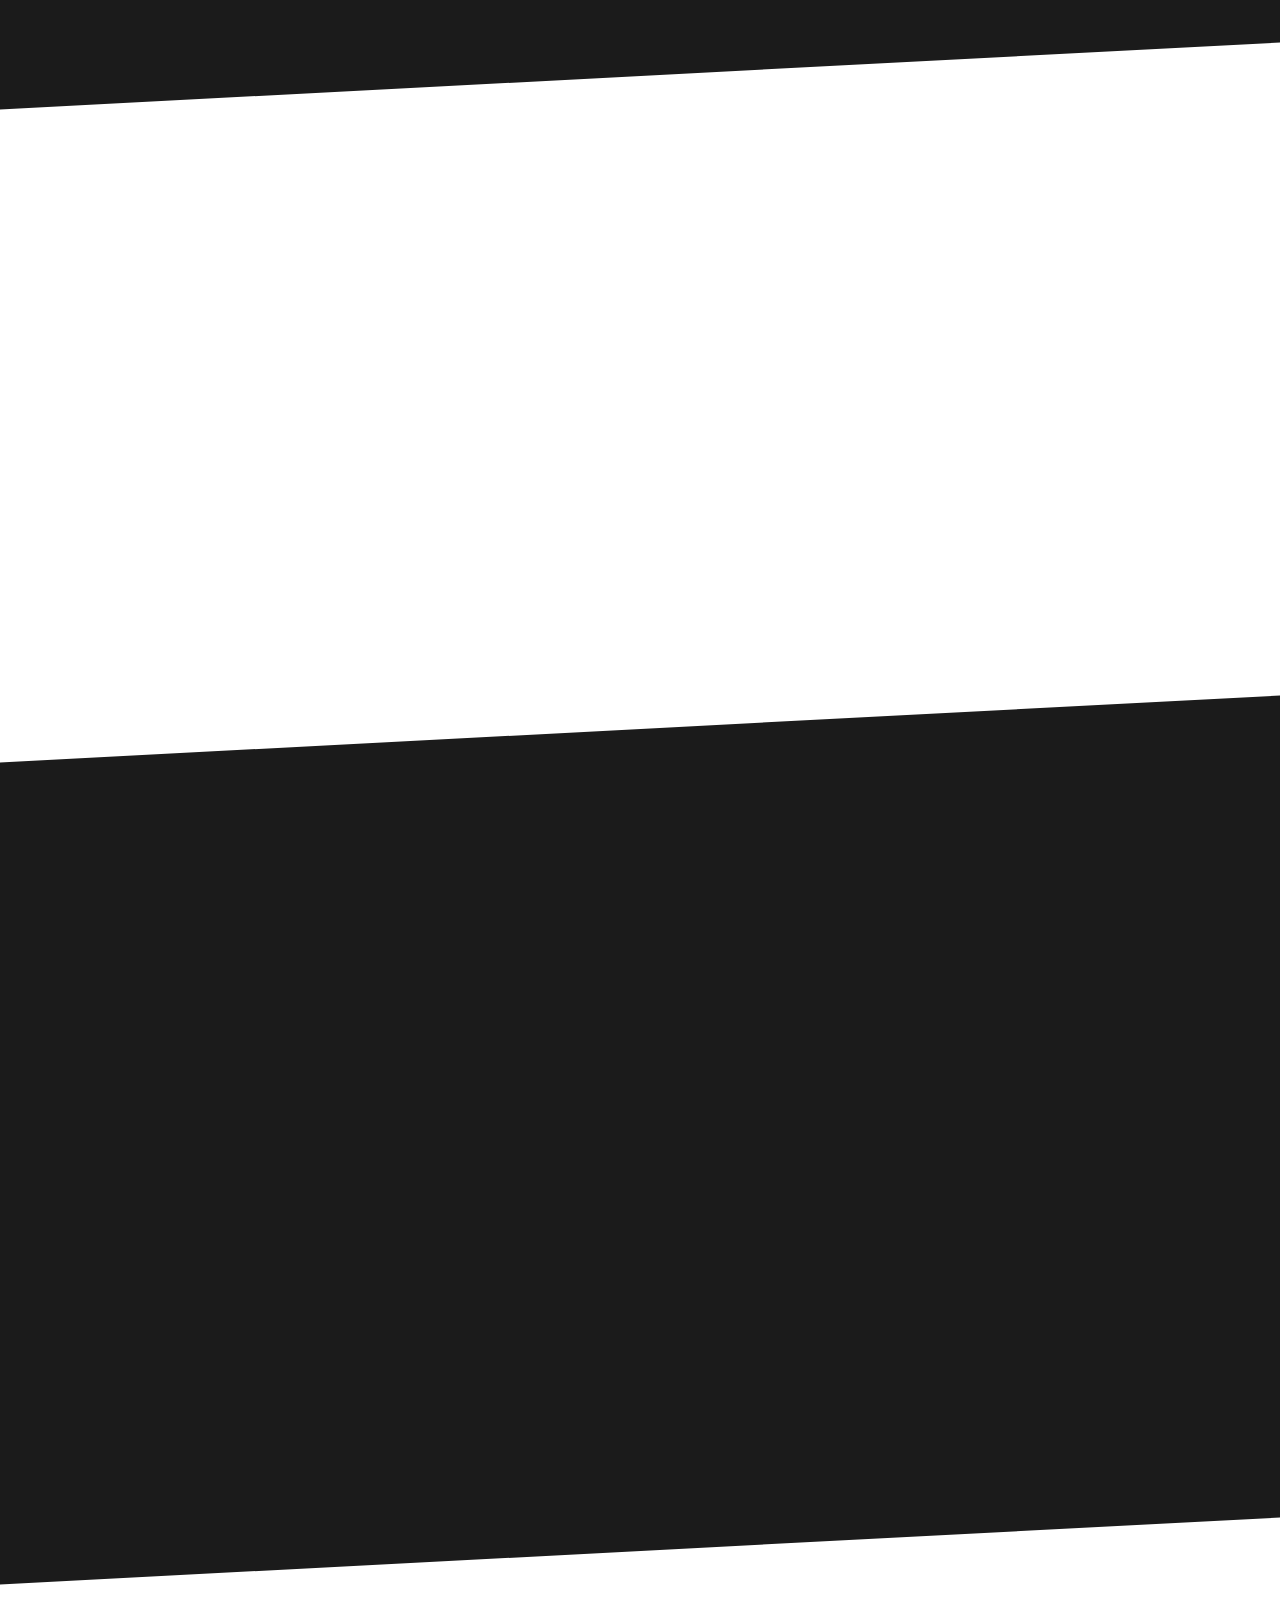
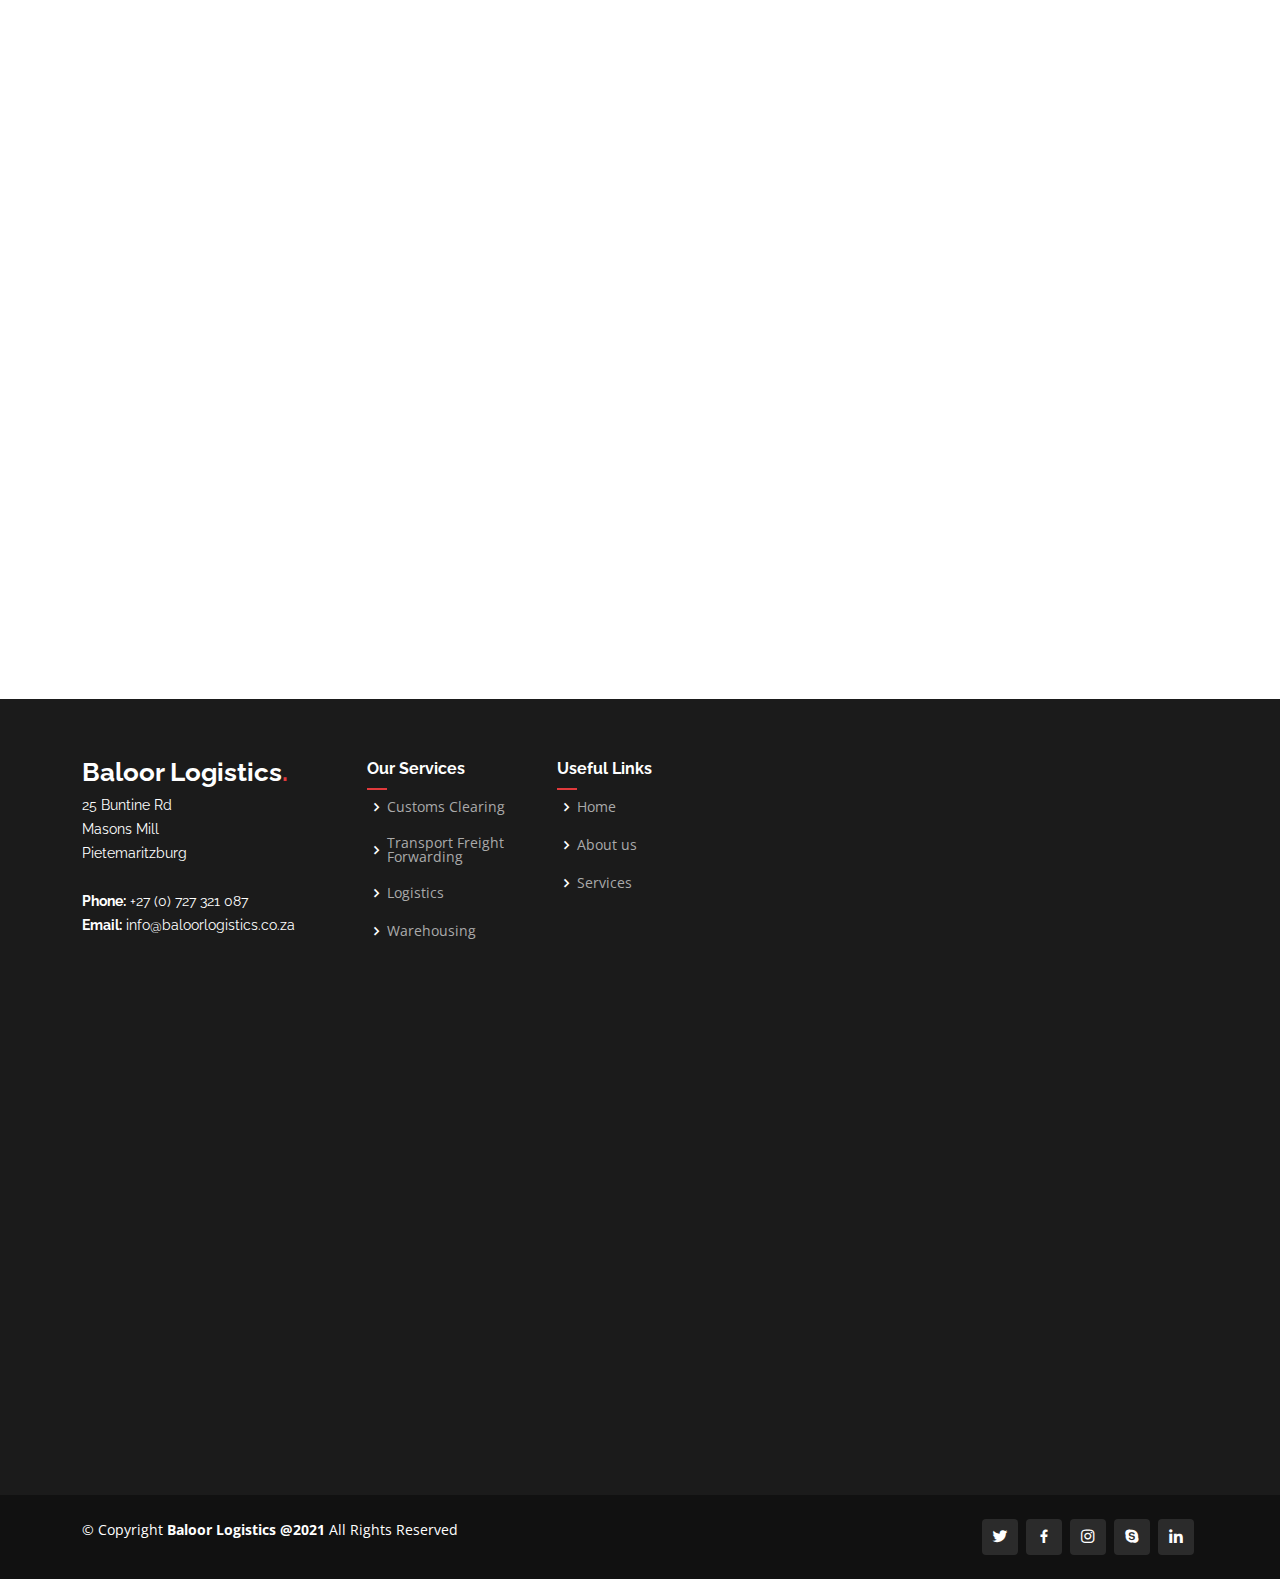
==== commit 0d5eef83: "Update index.html" ====
--- a/CurrentWork/Presento-pro/index.html
+++ b/CurrentWork/Presento-pro/index.html
@@ -342,12 +342,12 @@
           <div class="col-md-6">
             <div class="icon-box" data-aos="fade-up" data-aos-delay="100">
               <i class="bi bi-briefcase"></i>
-              <h4><a href="#services">Customs Clearig & Compliance</a></h4>
-              <p> We offer Customs Processing of all cargo, either for Imports or Exports.</p>
+              <h4><a href="#services">Customs Clearing & Compliance</a></h4>
+              <p> We offer Customs Processing of all cargo for both, Imports and Exports.</p>
 			  
               <p>Our services include processing and submission of all respective cargo
-			documentation to the customs authorites for clearance,
-			duty estimation, customs compliance and advisory solutions.</p>
+			documentation to the customs authorites for Clearance,
+			Duty Estimation, Customs Compliance and Advisory Solutions.</p>
             </div>
           </div>
           <div class="col-md-6 mt-4 mt-md-0">
@@ -356,11 +356,11 @@
               <h4><a href="#services">Transport & Fleight Forwarding</a></h4>
               <p>Baloor Logistics has established a complete supply chain solutions and
 			  service standards from which we provide our customers improved
-			  shipping flexebility and effective solutions with exceptional
+			  shipping flexibility and effective solutions with exceptional
 			  and on-time customer service.
 			   <p>We are an integral part of our clients' 
-			  important operations, offering total customer care for a wide variety of
-			  cargo, So, Together we can bridge the markets of the world.
+			  important operations, offering Total Customer Care for a wide variety of
+			  cargo. So, Together, we can bridge the markets of the world.
 			  Air, Sea, Rail and Road freight logistics, we can do it at All.</p>
             </div>
           </div>
@@ -943,7 +943,7 @@
         <div class="row">
 
           <div class="col-lg-3 col-md-6 footer-contact">
-            <h3>Baloor Logistics</h3>            
+            <h3>Baloor Logistics<span>.</span></h3>            
             <p>
              25 Buntine Rd <br>
               Masons Mill<br>
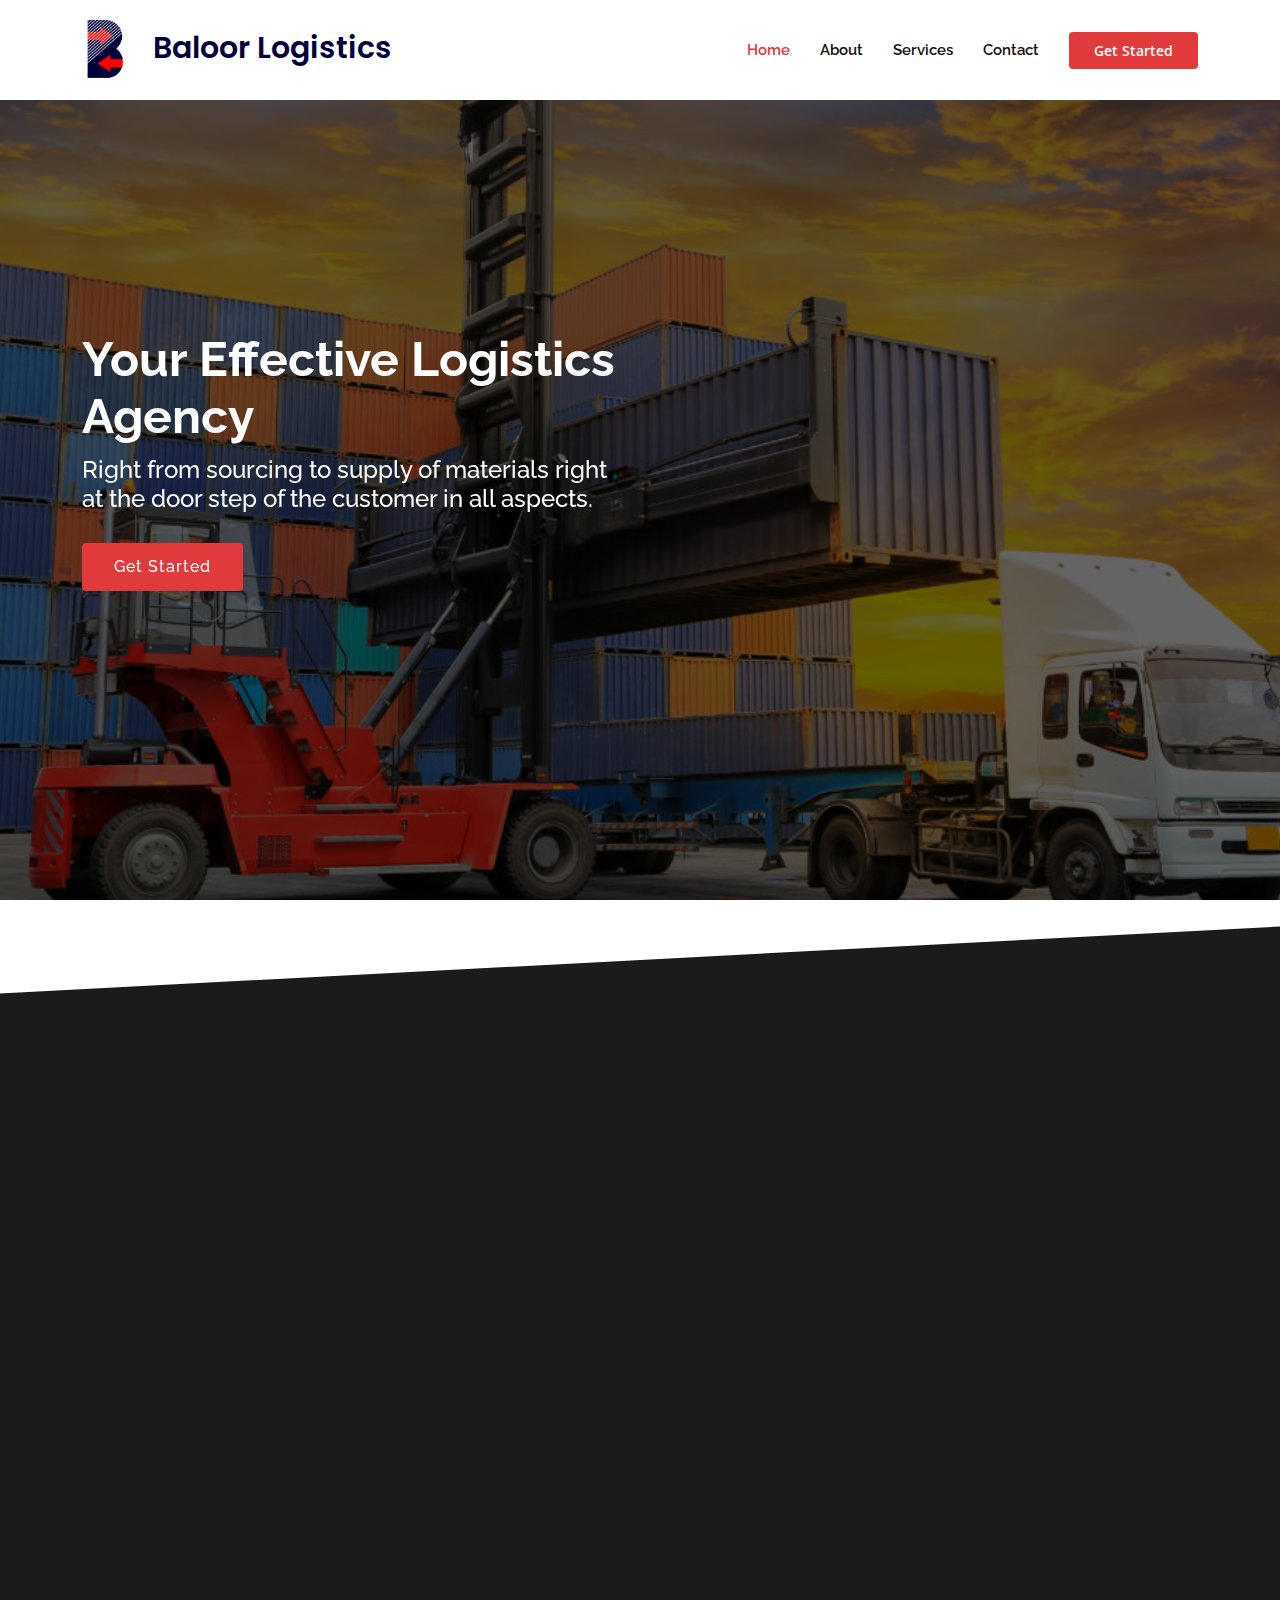
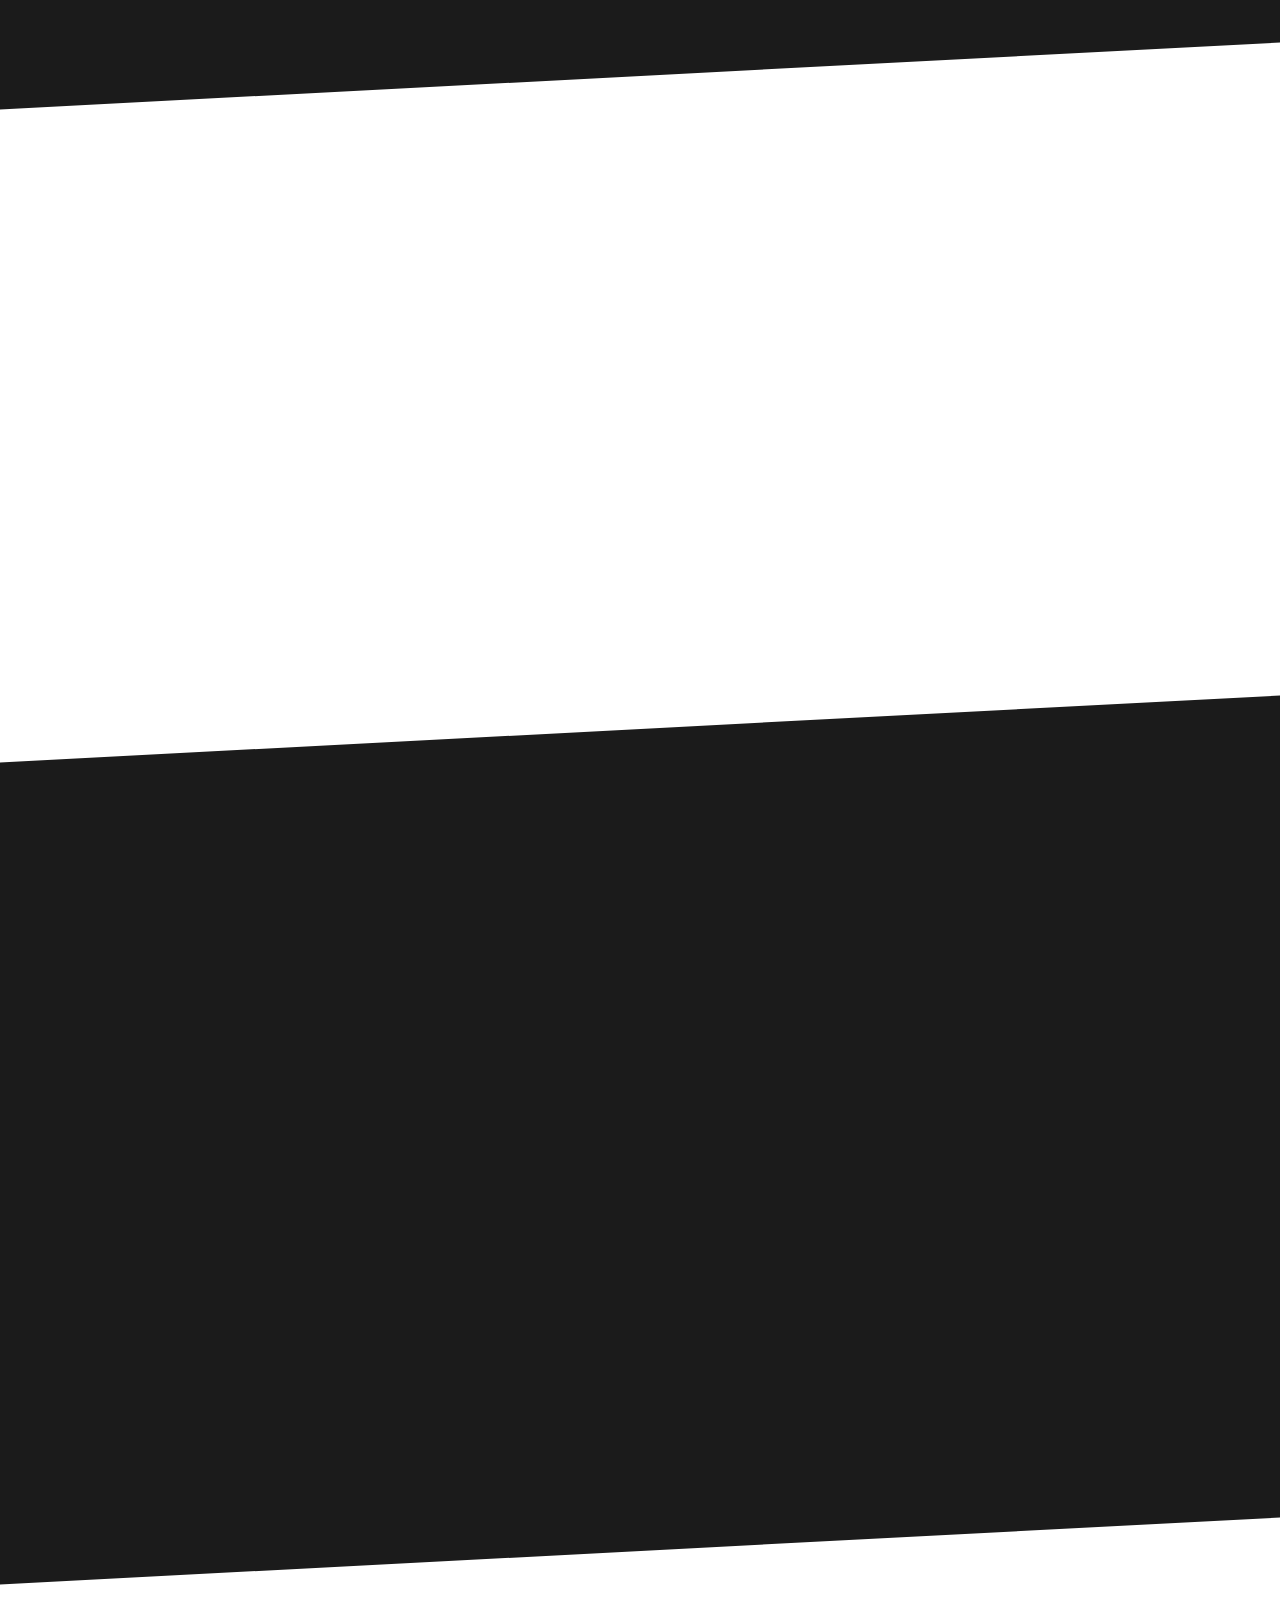
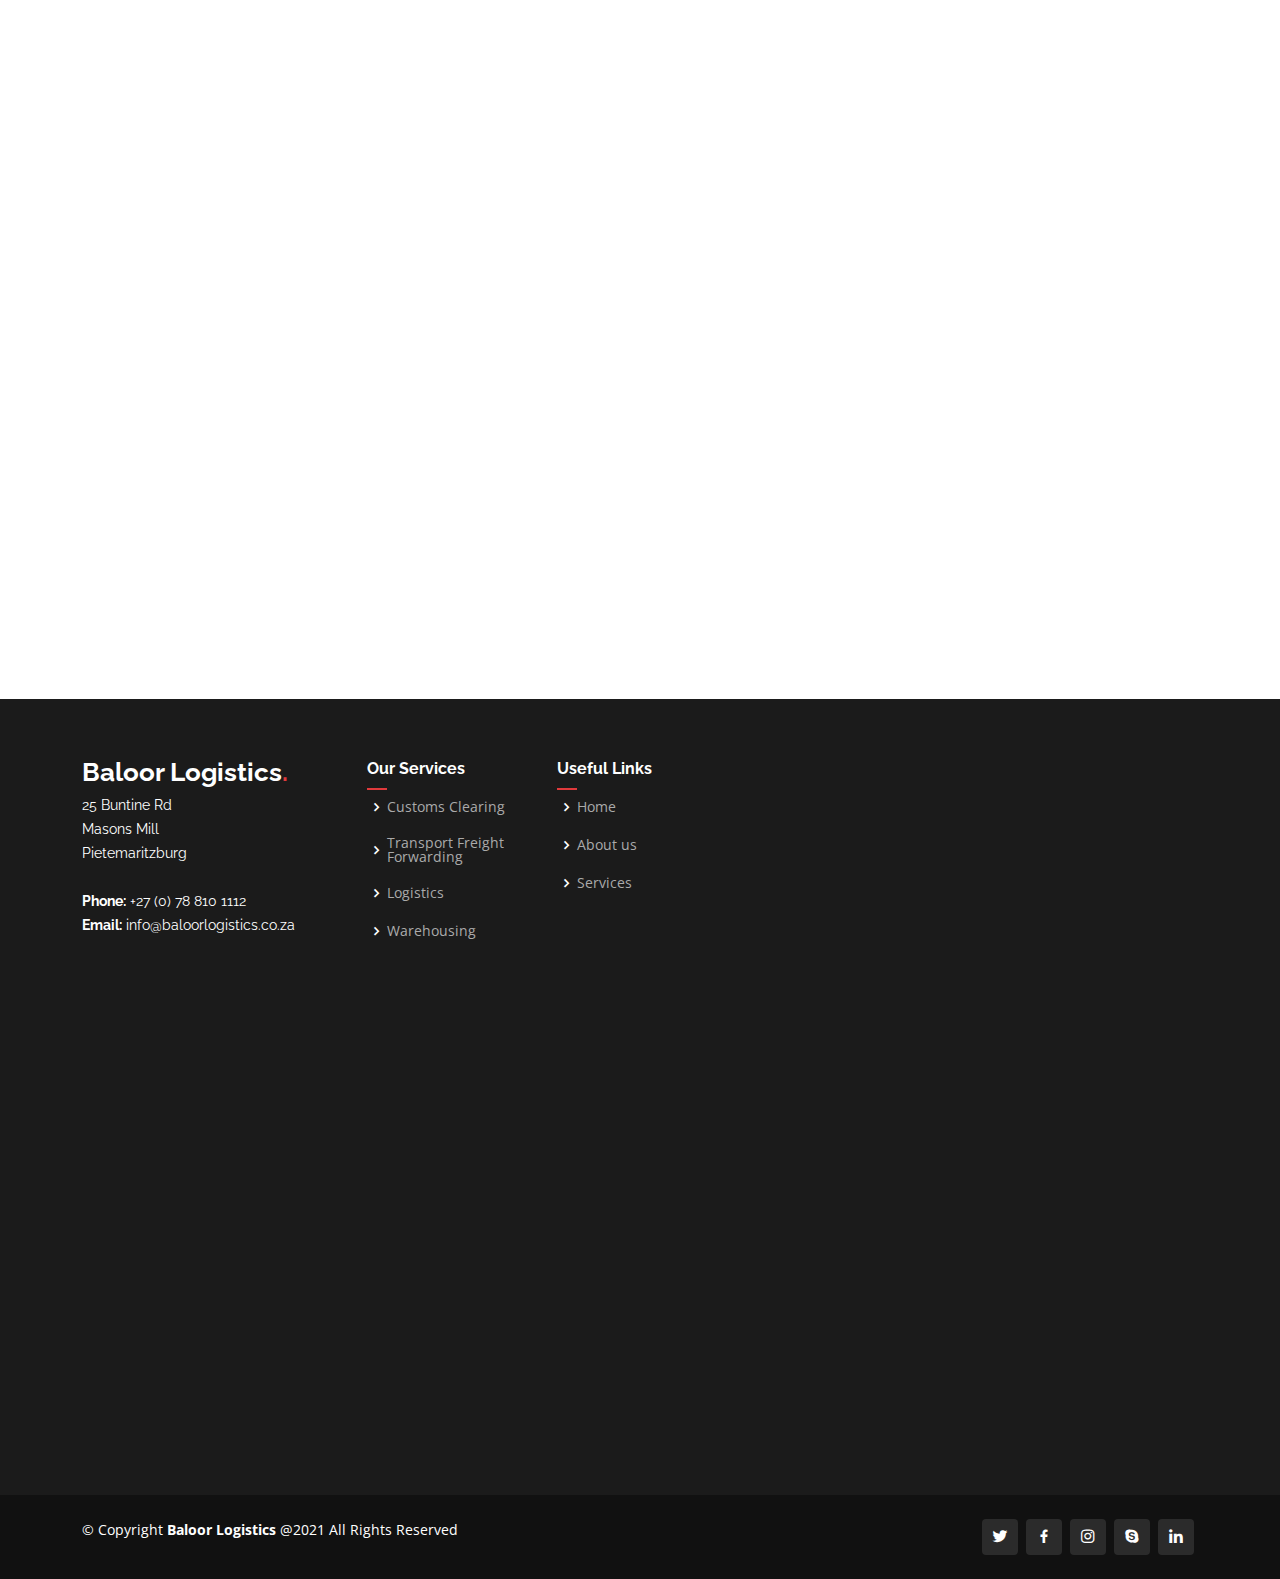
==== commit a059e4f9: "Phone number change, proof read fixes" ====
--- a/CurrentWork/Presento-pro/index.html
+++ b/CurrentWork/Presento-pro/index.html
@@ -353,7 +353,7 @@
           <div class="col-md-6 mt-4 mt-md-0">
             <div class="icon-box" data-aos="fade-up" data-aos-delay="200">
               <i class="bi bi-card-checklist"></i>
-              <h4><a href="#services">Transport & Fleight Forwarding</a></h4>
+              <h4><a href="#services">Transport & Freight Forwarding</a></h4>
               <p>Baloor Logistics has established a complete supply chain solutions and
 			  service standards from which we provide our customers improved
 			  shipping flexibility and effective solutions with exceptional
@@ -895,7 +895,7 @@
                 <div class="info-box mt-4">
                   <i class="bx bx-phone-call"></i>
                   <h3>Call Us</h3>
-                  <p>+27 (0) 727 321 087</p>
+                  <p>+27 (0) 78 810 1112</p>
                 </div>
               </div>
             </div>
@@ -948,7 +948,7 @@
              25 Buntine Rd <br>
               Masons Mill<br>
               Pietemaritzburg <br><br>
-              <strong>Phone:</strong> +27 (0) 727 321 087<br>
+              <strong>Phone:</strong> +27 (0) 78 810 1112<br>
               <strong>Email:</strong> info@baloorlogistics.co.za<br>
             </p>
           </div>
@@ -1001,7 +1001,7 @@
 
       <div class="me-md-auto text-center text-md-start">
         <div class="copyright">
-          &copy; Copyright <strong><span>Baloor Logistics @2021</span></strong> All Rights Reserved
+          &copy; Copyright <strong><span>Baloor Logistics </span></strong>@2021 All Rights Reserved
         </div>
         
       </div>
